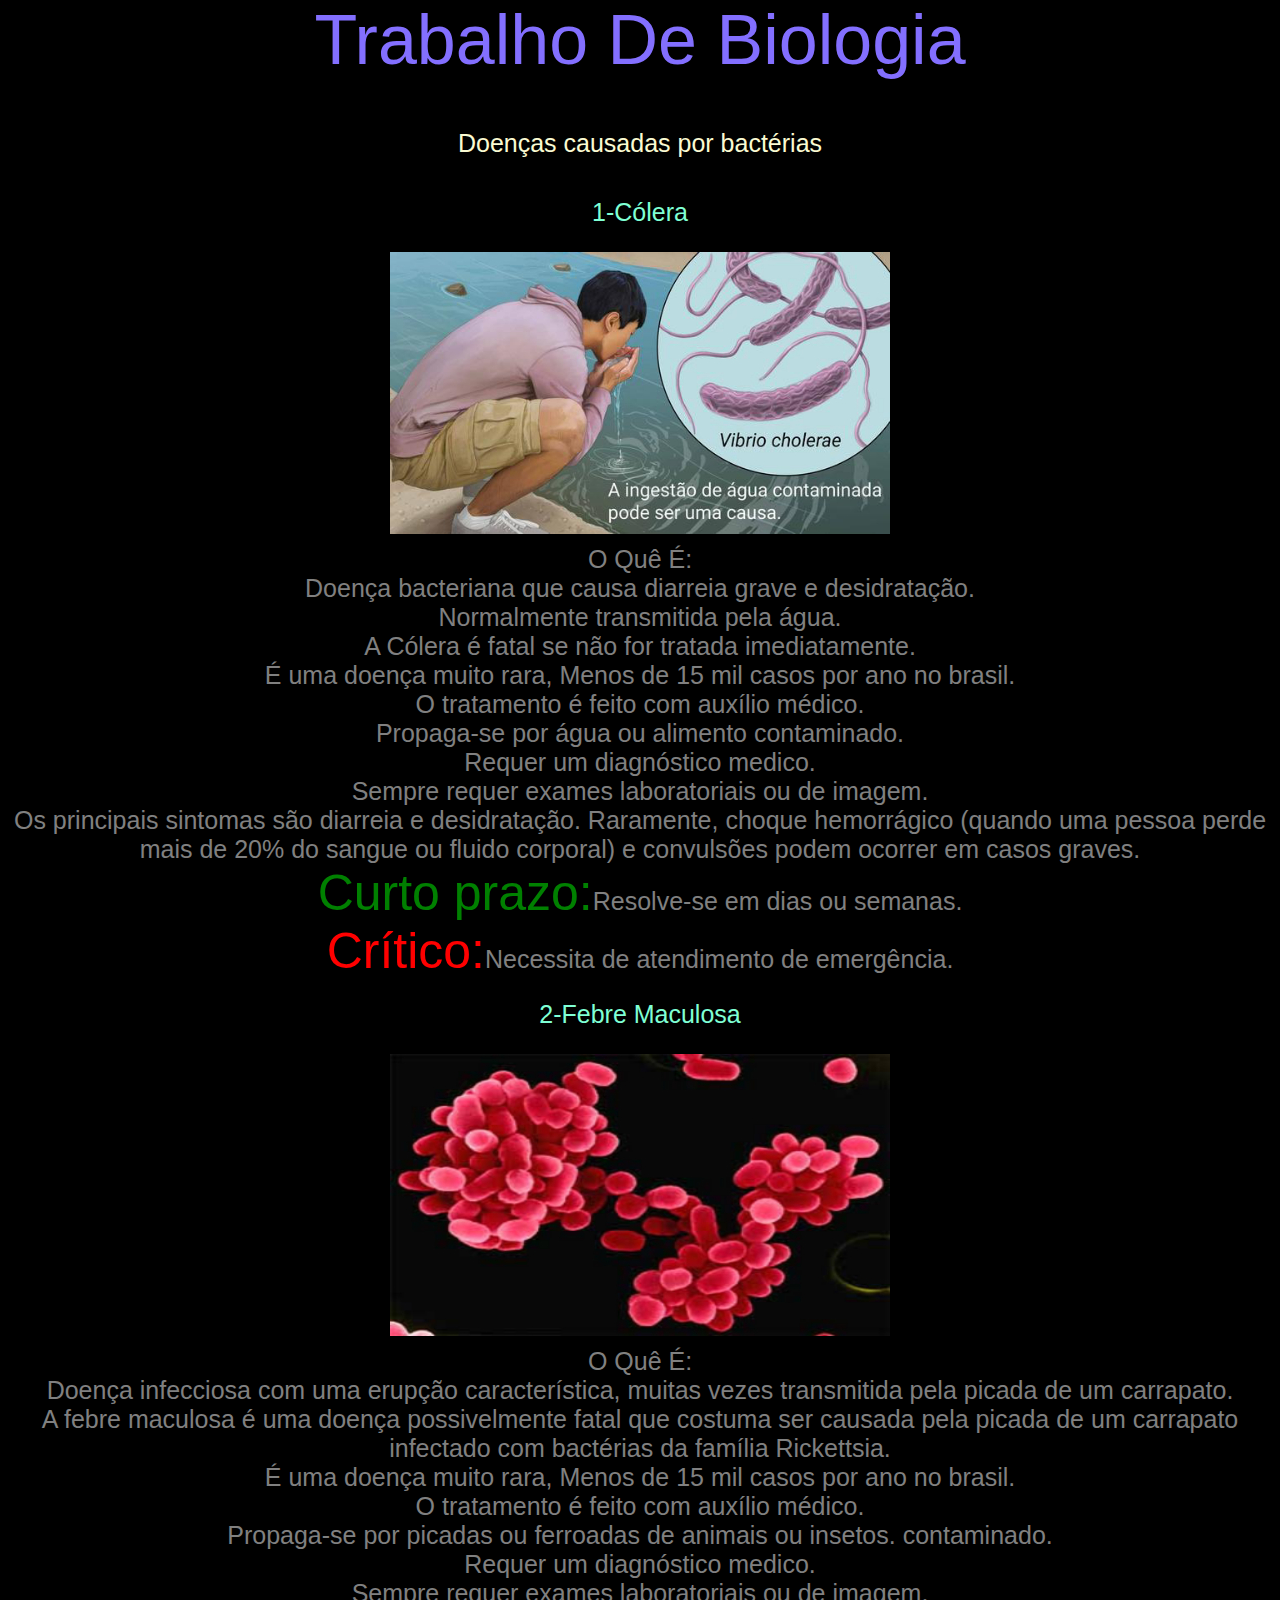
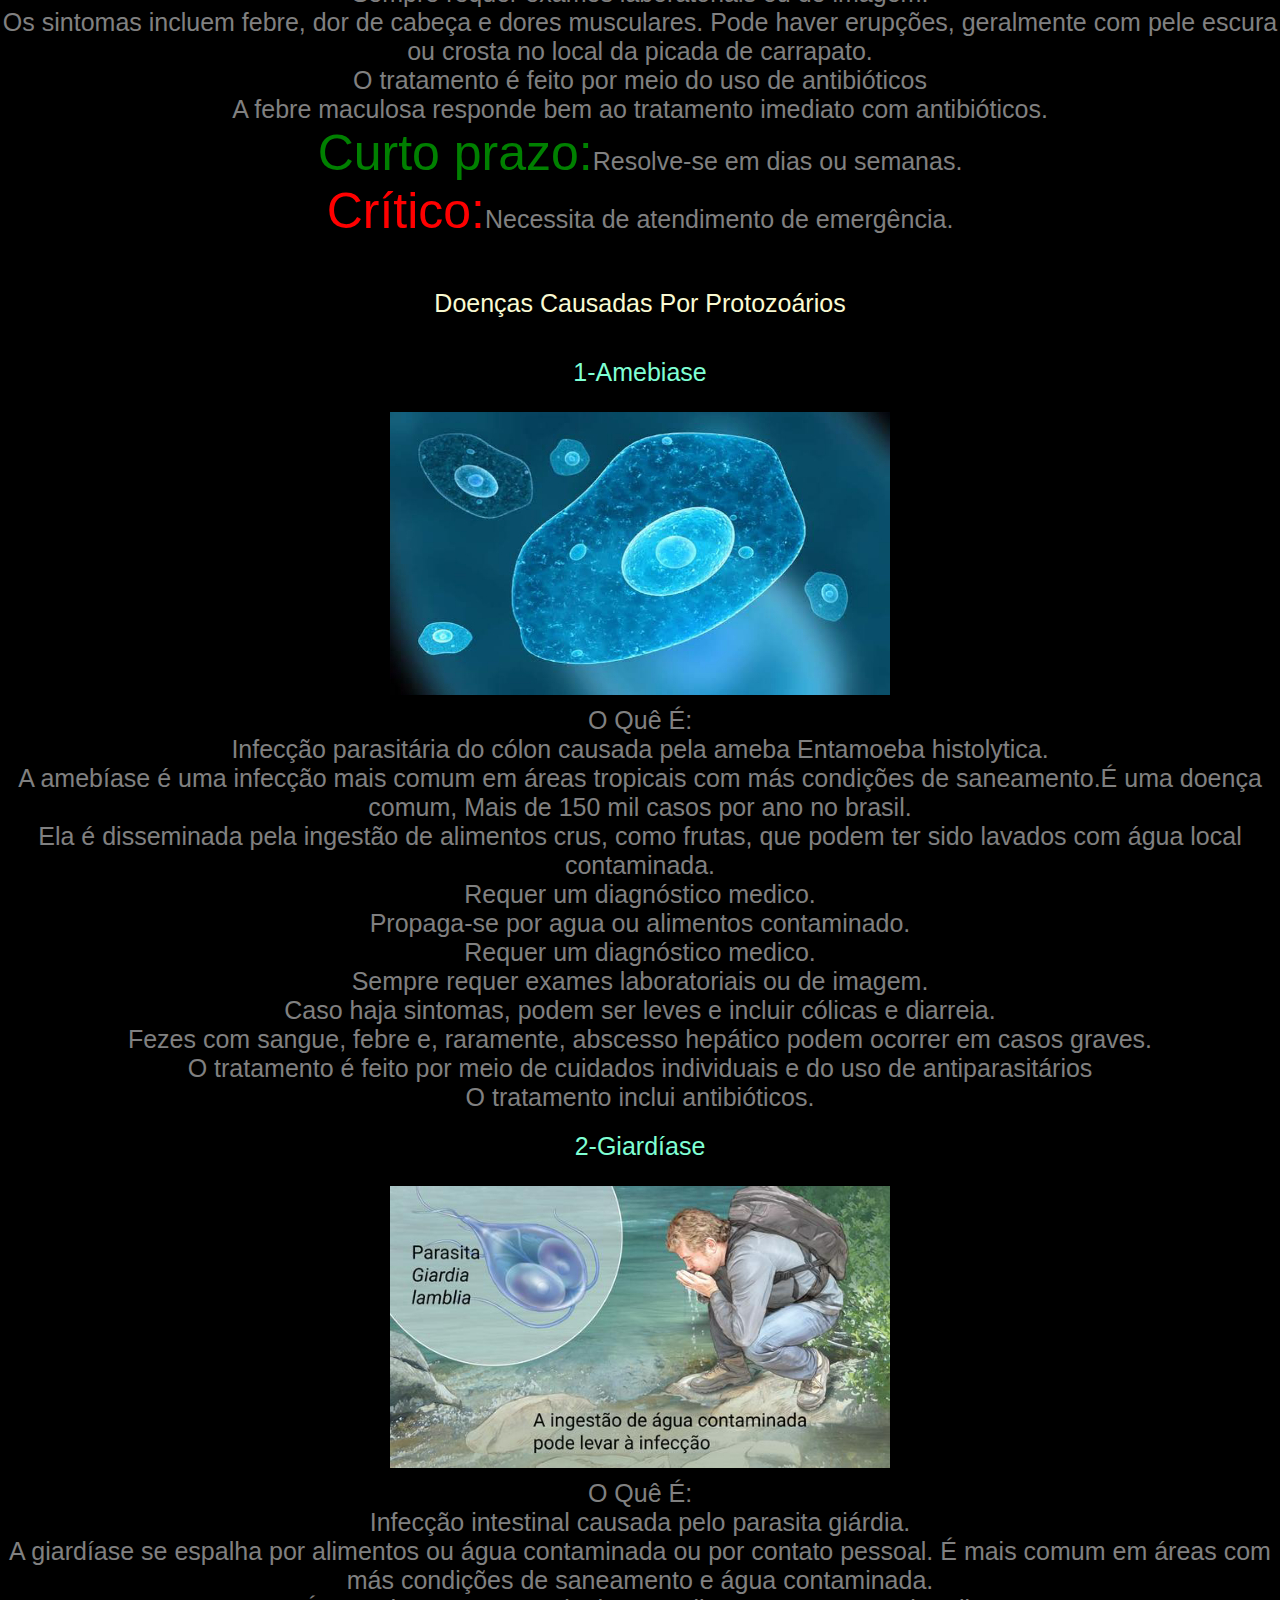
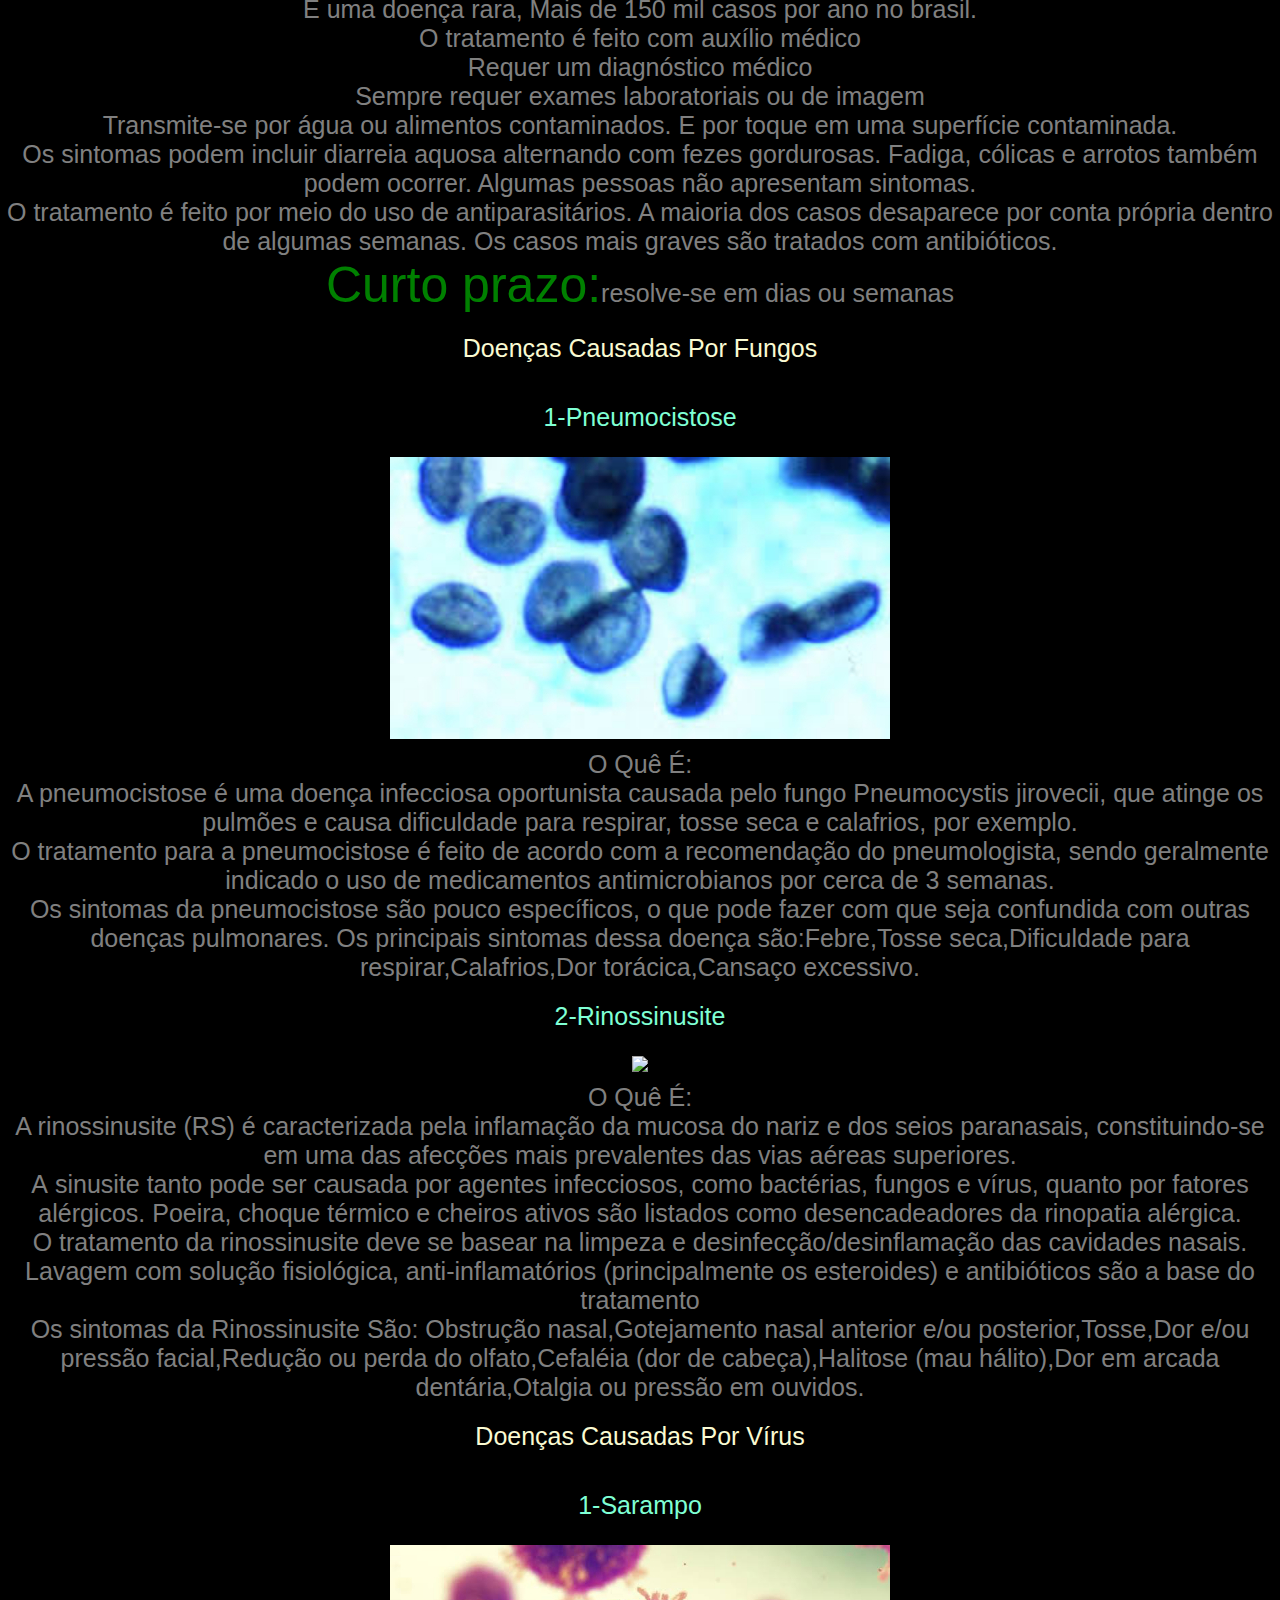
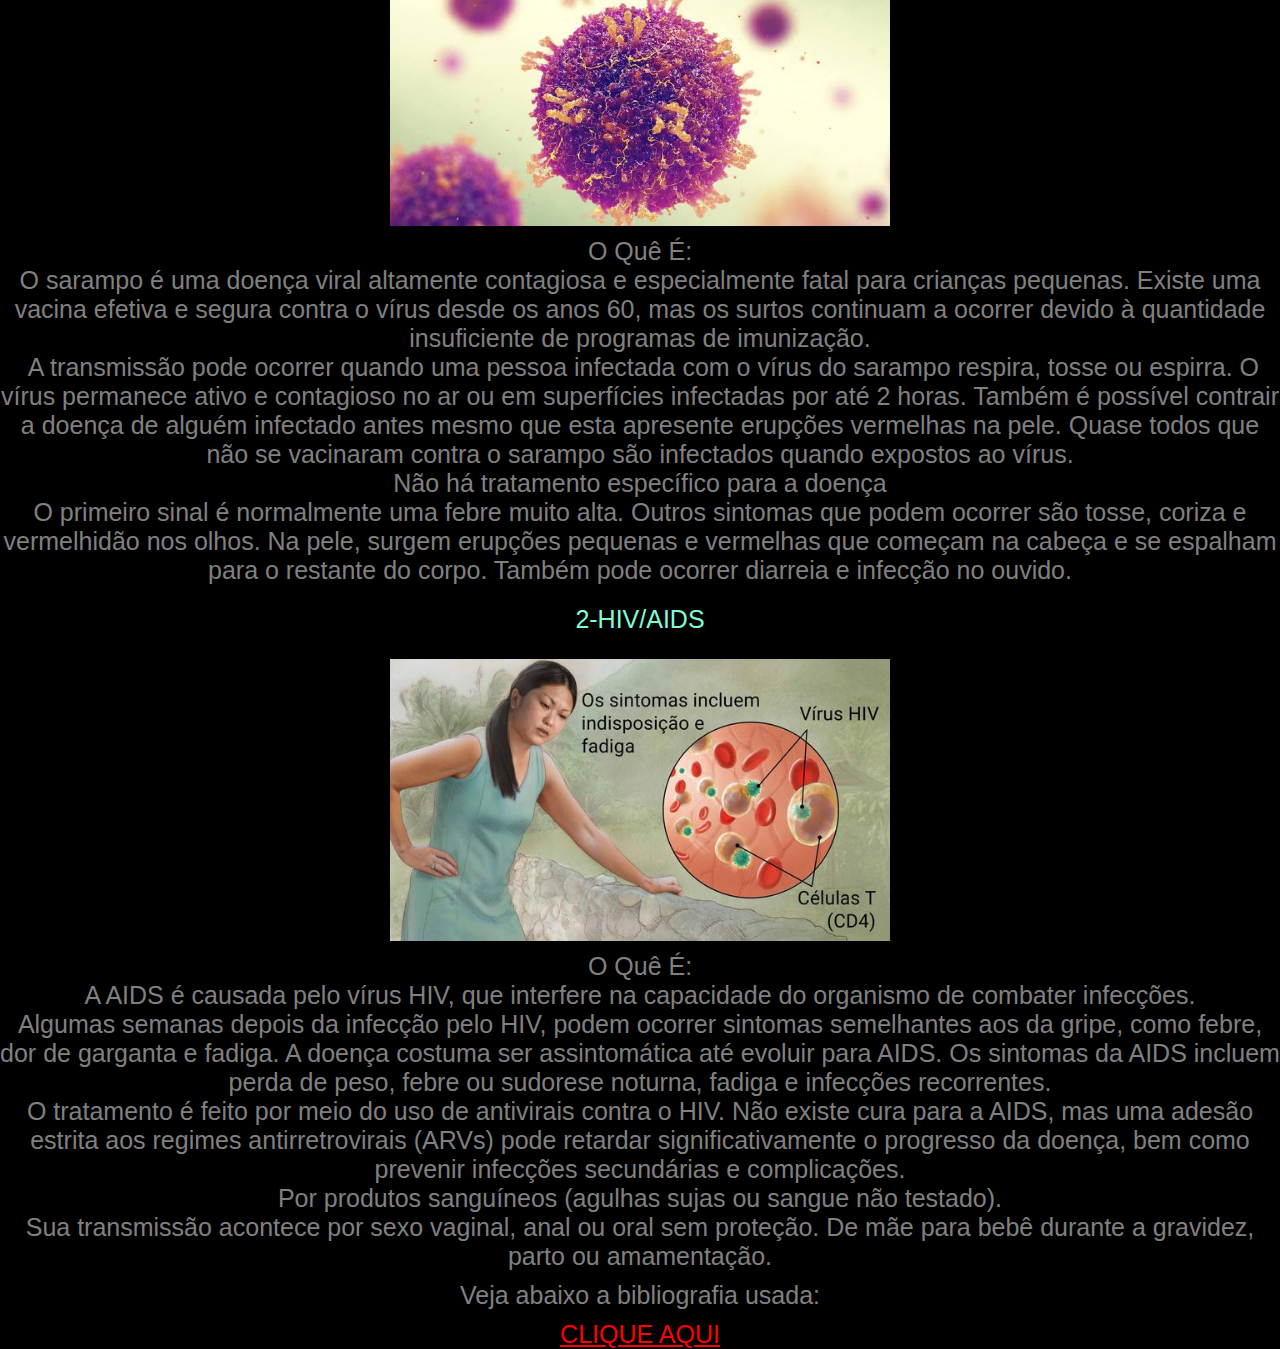
==== index.html @ e3fdf918 "Update index.html" ====
<!DOCTYPE html>
<html> 
  <head>
    <meta http-equiv="content-type" content="text/html; charset=utf-8" />
    <meta name="theme-color" content="#000000">
    <title>Trabalho De Biologia</title>
    <link rel="stylesheet" type="text/css" href="CSS/style.css">
  </head>
  <body>
    <div class="titulo">Trabalho De Biologia</div><br>
      <div class="titulo2">Doenças causadas por bactérias</div>
      <div class="doencas">1-Cólera</div>
      <img src="midia/colera.jpeg" class="img1">
      <div>O Quê É:</div>
    Doença bacteriana que causa diarreia grave e desidratação.<br>
    Normalmente transmitida pela água.</br>A Cólera é fatal se não for tratada imediatamente.<br>É uma doença muito rara, Menos de 15 mil casos por ano no brasil.<br>
    O tratamento é feito com auxílio médico.<br>Propaga-se por água ou alimento
    contaminado.<br>Requer um diagnóstico medico.<br>Sempre requer exames laboratoriais ou de imagem.<br>Os principais sintomas são diarreia e desidratação. Raramente, choque hemorrágico (quando uma pessoa perde mais de 20% do sangue ou fluido corporal) e convulsões podem ocorrer em casos graves.<br>
    <div class="curto">Curto prazo:</div>Resolve-se em dias ou semanas.
    <div><div class="critico">Crítico:</div>Necessita de atendimento de emergência.</div>
      <div class="doencas">2-Febre Maculosa</div><img src="midia/febre.jpeg" class="img1">
      <div>O Quê É:</div>
      Doença infecciosa com uma erupção característica, muitas vezes transmitida pela picada de um carrapato.<br>A febre maculosa é uma doença possivelmente fatal que costuma ser causada pela picada de um carrapato infectado com bactérias da família Rickettsia.<br>É uma doença muito rara, Menos de 15 mil casos por ano no brasil.<br>O tratamento é feito com auxílio médico.<br>Propaga-se por picadas ou ferroadas de animais ou insetos.
    contaminado.<br>Requer um diagnóstico medico.<br>Sempre requer exames laboratoriais ou de imagem.<br>Os sintomas incluem febre, dor de cabeça e dores musculares. Pode haver erupções, geralmente com pele escura ou crosta no local da picada de carrapato.<br>O tratamento é feito por meio do uso de antibióticos<br>A febre maculosa responde bem ao tratamento imediato com antibióticos.<br>
    <div class="curto">Curto prazo:</div>Resolve-se em dias ou semanas.
    <div><div class="critico">Crítico:</div>Necessita de atendimento de emergência.</div><br>
<div class="titulo2">Doenças Causadas Por Protozoários</div>
<div class="doencas">1-Amebiase</div><img src="midia/amebiase.jpeg" class="img1">
<div>O Quê É:</div>
Infecção parasitária do cólon causada pela ameba Entamoeba histolytica.<br>
A amebíase é uma infecção mais comum em áreas tropicais com más condições de saneamento.É uma doença comum, Mais de 150 mil casos por ano no brasil.<br> Ela é disseminada pela ingestão de alimentos crus, como frutas, que podem ter sido lavados com água local contaminada.<br>Requer um diagnóstico medico.<br>Propaga-se por agua ou alimentos contaminado.<br>Requer um diagnóstico medico.<br>Sempre requer exames laboratoriais ou de imagem.<br>Caso haja sintomas, podem ser leves e incluir cólicas e diarreia.<br>Fezes com sangue, febre e, raramente, abscesso hepático podem ocorrer em casos graves.<br>O tratamento é feito por meio de cuidados individuais e do uso de antiparasitários<br>O tratamento inclui antibióticos.
<div class="doencas">2-Giardíase</div><img src="midia/giardiase.jpeg" class="img1">
<div>O Quê É:</div>
Infecção intestinal causada pelo parasita giárdia.<br>A giardíase se espalha por alimentos ou água contaminada ou por contato pessoal. É mais comum em áreas com más condições de saneamento e água contaminada.<br>É uma doença rara, Mais de 150 mil casos por ano no brasil.<br>O tratamento é feito com auxílio médico<br>Requer um diagnóstico médico<br>Sempre requer exames laboratoriais ou de imagem<br>Transmite-se por água ou alimentos contaminados. E por toque em uma superfície contaminada.<br>Os sintomas podem incluir diarreia aquosa alternando com fezes gordurosas. Fadiga, cólicas e arrotos também podem ocorrer. Algumas pessoas não apresentam sintomas.<br>O tratamento é feito por meio do uso de antiparasitários. A maioria dos casos desaparece por conta própria dentro de algumas semanas. Os casos mais graves são tratados com antibióticos.<br><div class="curto">Curto prazo:</div>resolve-se em dias ou semanas<div class="titulo2">Doenças Causadas Por Fungos</div><div class="doencas">1-Pneumocistose</div><img src="midia/fungo1.jpeg" class="img1">
<div>O Quê É:</div>A pneumocistose é uma doença infecciosa oportunista causada pelo fungo Pneumocystis jirovecii, que atinge os pulmões e causa dificuldade para respirar, tosse seca e calafrios, por exemplo.<br>O tratamento para a pneumocistose é feito de acordo com a recomendação do pneumologista, sendo geralmente indicado o uso de medicamentos antimicrobianos por cerca de 3 semanas.<br>Os sintomas da pneumocistose são pouco específicos, o que pode fazer com que seja confundida com outras doenças pulmonares. Os principais sintomas dessa doença são:Febre,Tosse seca,Dificuldade para respirar,Calafrios,Dor torácica,Cansaço excessivo.<br><div class="doencas">2-Rinossinusite</div><img src="fungo2.jpg" class="img1" width="500" heigth="500">
<div>O Quê É:</div>
A rinossinusite (RS) é caracterizada pela inflamação da mucosa do nariz e dos seios paranasais, constituindo-se em uma das afecções mais prevalentes das vias aéreas superiores.<br>A sinusite tanto pode ser causada por agentes infecciosos, como bactérias, fungos e vírus, quanto por fatores alérgicos. Poeira, choque térmico e cheiros ativos são listados como desencadeadores da rinopatia alérgica.<br>O tratamento da rinossinusite deve se basear na limpeza e desinfecção/desinflamação das cavidades nasais. Lavagem com solução fisiológica, anti-inflamatórios (principalmente os esteroides) e antibióticos são a base do tratamento<br>Os sintomas da Rinossinusite São: Obstrução nasal,Gotejamento nasal anterior e/ou posterior,Tosse,Dor e/ou pressão facial,Redução ou perda do olfato,Cefaléia (dor de cabeça),Halitose (mau hálito),Dor em arcada dentária,Otalgia ou pressão em ouvidos.<br>
<div class="titulo2">Doenças Causadas Por Vírus</div>
<div class="doencas">1-Sarampo</div><img src="midia/virus1.jpeg" class="img1">
<div>O Quê É:</div>O sarampo é uma doença viral altamente contagiosa e especialmente fatal para crianças pequenas. Existe uma vacina efetiva e segura contra o vírus desde os anos 60, mas os surtos continuam a ocorrer devido à quantidade insuficiente de programas de imunização.<br> A transmissão pode ocorrer quando uma pessoa infectada com o vírus do sarampo respira, tosse ou espirra. O vírus permanece ativo e contagioso no ar ou em superfícies infectadas por até 2 horas. Também é possível contrair a doença de alguém infectado antes mesmo que esta apresente erupções vermelhas na pele. Quase todos que não se vacinaram contra o sarampo são infectados quando expostos ao vírus.<br>Não há tratamento específico para a doença<br>O primeiro sinal é normalmente uma febre muito alta. Outros sintomas que podem ocorrer são tosse, coriza e vermelhidão nos olhos. Na pele, surgem erupções pequenas e vermelhas que começam na cabeça e se espalham para o restante do corpo. Também pode ocorrer diarreia e infecção no ouvido.<br>
<div class="doencas">2-HIV/AIDS</div><img src="midia/virus2.jpeg" class="img1">
<div>O Quê É:</div>A AIDS é causada pelo vírus HIV, que interfere na capacidade do organismo de combater infecções.<br>Algumas semanas depois da infecção pelo HIV, podem ocorrer sintomas semelhantes aos da gripe, como febre, dor de garganta e fadiga. A doença costuma ser assintomática até evoluir para AIDS. Os sintomas da AIDS incluem perda de peso, febre ou sudorese noturna, fadiga e infecções recorrentes.<br>O tratamento é feito por meio do uso de antivirais contra o HIV. Não existe cura para a AIDS, mas uma adesão estrita aos regimes antirretrovirais (ARVs) pode retardar significativamente o progresso da doença, bem como prevenir infecções secundárias e complicações.<br>Por produtos sanguíneos (agulhas sujas ou sangue não testado).<br>Sua transmissão acontece por sexo vaginal, anal ou oral sem proteção. De mãe para bebê durante a gravidez, parto ou amamentação.





<div class="b">Veja abaixo a bibliografia usada:</div>
<a href="páginas/bibliografia.html">CLIQUE AQUI</a>
        <script>
        https://www.hospitalinfantilsabara.org.br/sintomas-doencas-tratamentos/rinossinusites/#:~:text=A%20rinossinusite%20(RS)%20%C3%A9%20caracterizada,prevalentes%20das%20vias%20a%C3%A9reas%20superiores.
        console.log ('Código Feito Por AntoninMaker')
    //window.alert('Olá, Seja bem vindo(a)')
        </script>
---- CSS/style.css ----
body{
    color: grey;
    font-size: 25px;
  }
  .titulo{
    color: #836FFF;
    font-size: 70px;
  }
  .titulo2{
    color: #FAFAD2;
    font-size: 25px;
    padding: 20px;
  }
    *{
  padding: 0;
  margin: 0;
  text-align: center;
  background-color: black;
    font-family: Arial;
}
a{
  color: red;
}
.critico{
    color: red;
    font-size: 50px;
    display: inline-block;
}
.curto{
    font-size: 50px;
    color: green;
    display: inline-block;
}
.doencas{
    color: #7FFFD4;
    font-size: 25px;
    padding: 20px;
}
.img1{
  padding: 5px;
}
.site{
  font-size: 50px;
  color: red;
  margin: 30px;
}
.b{
  margin: 10px;
}
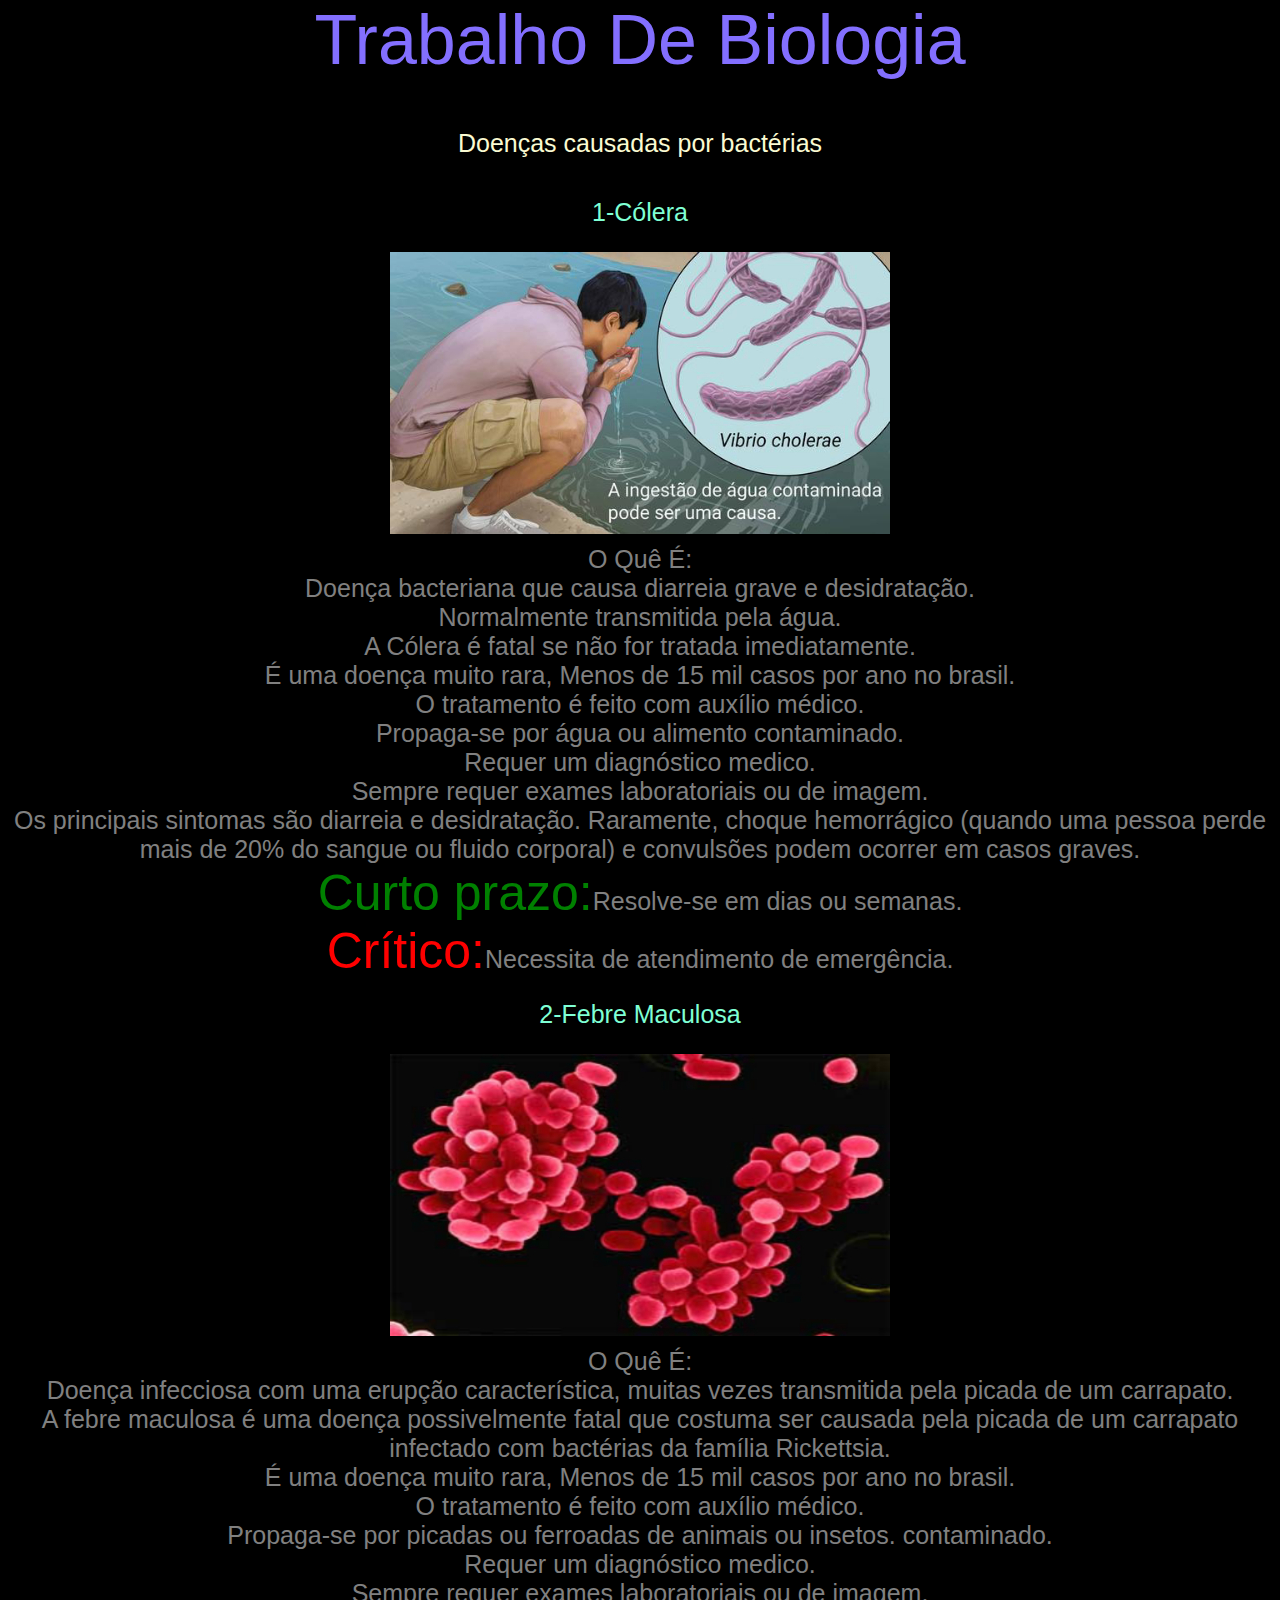
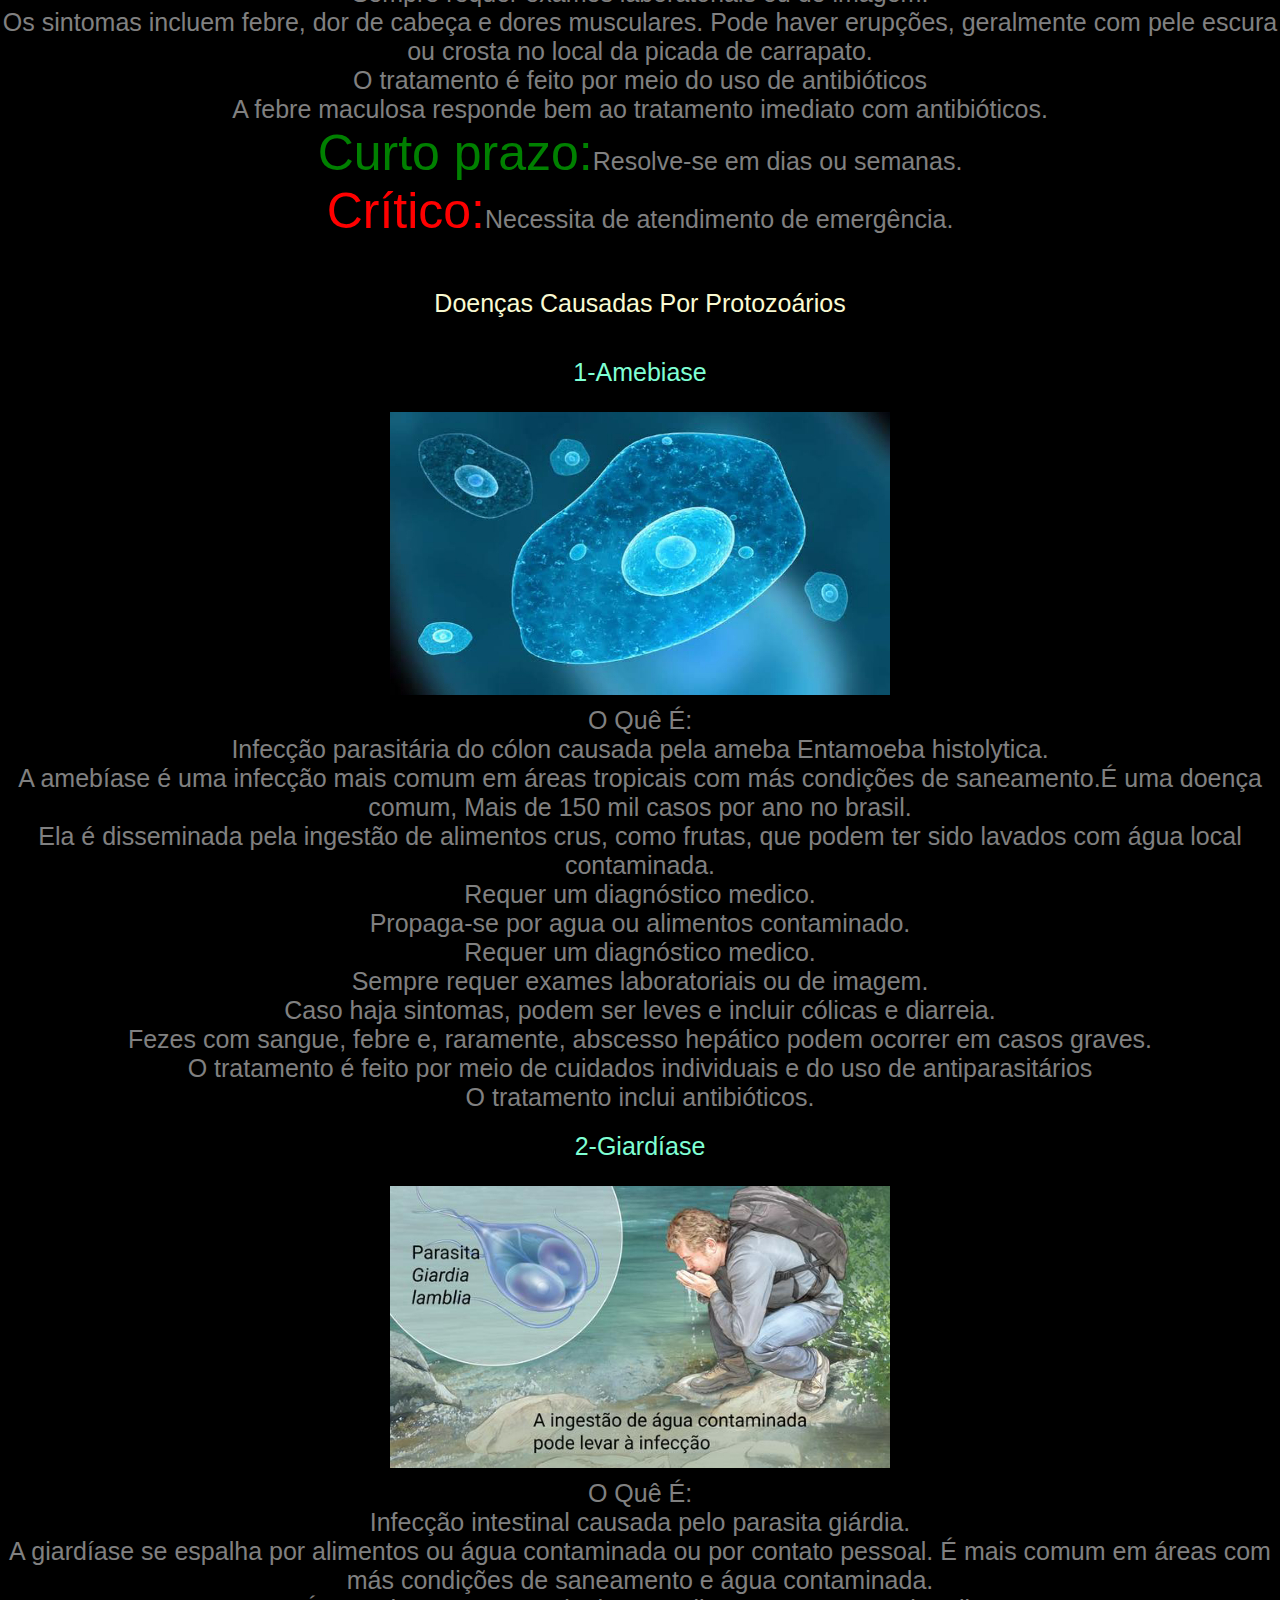
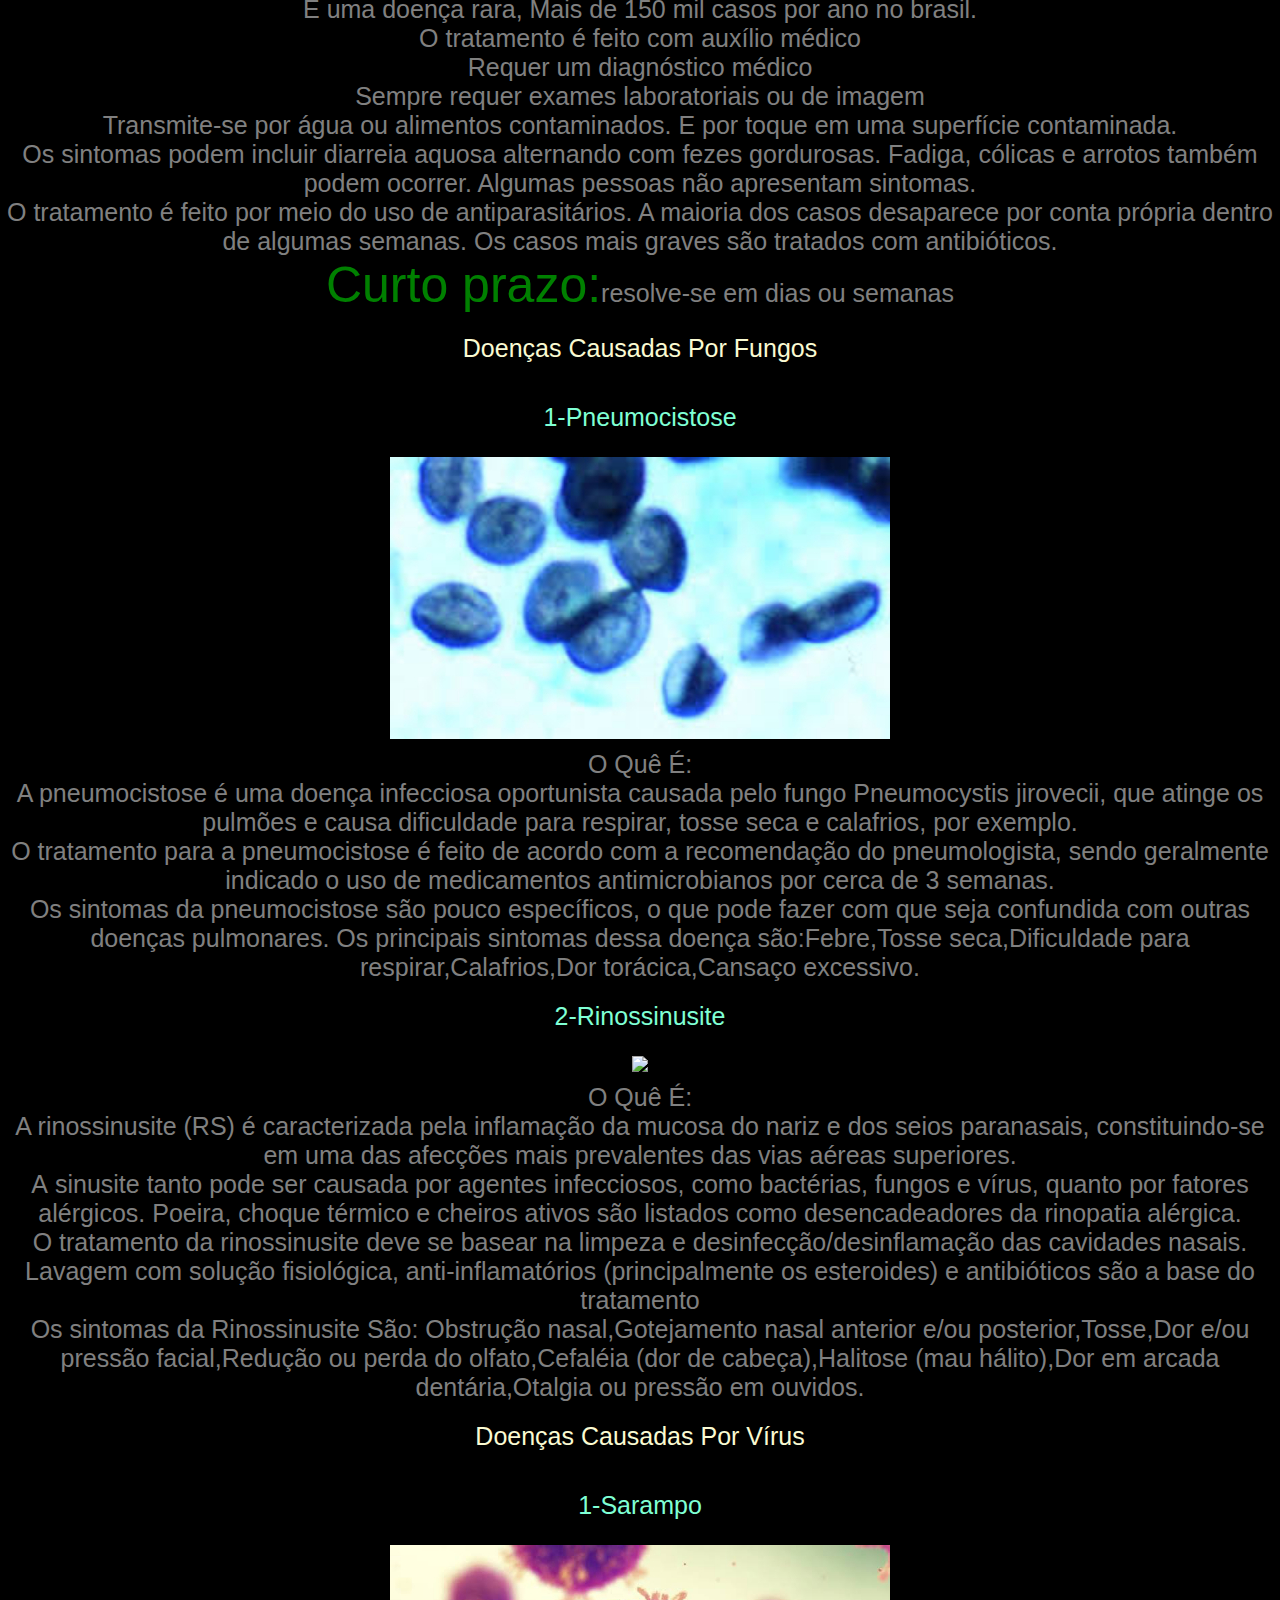
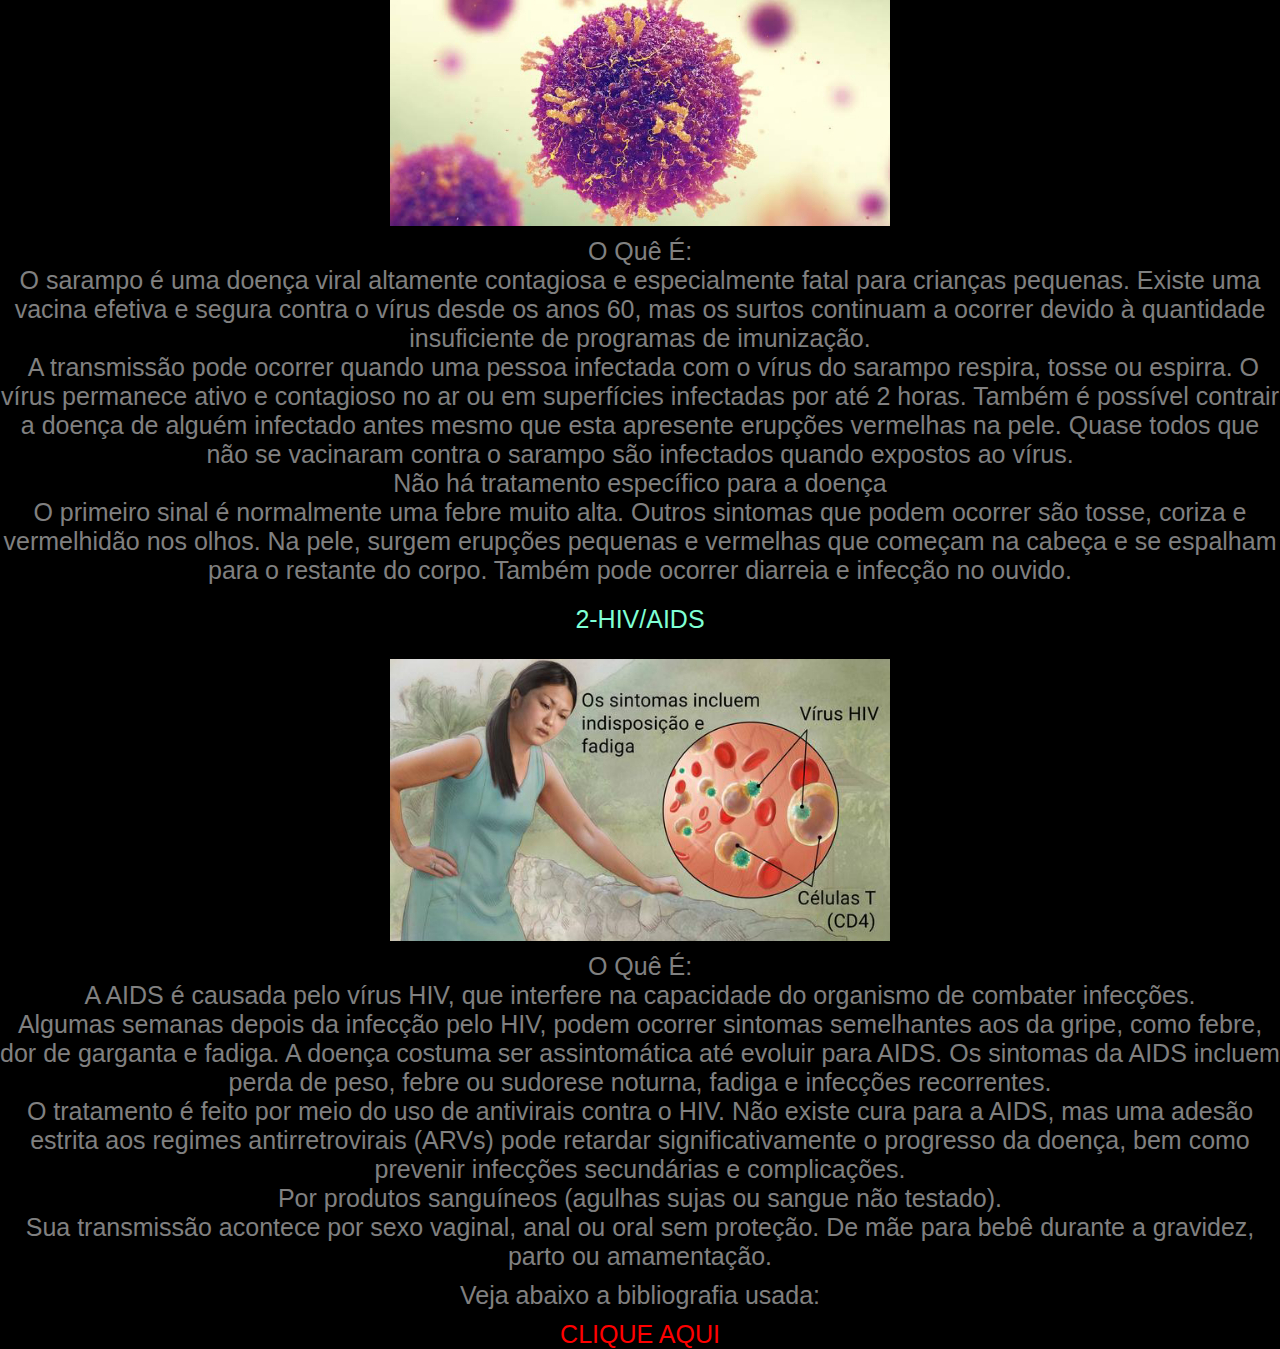
==== commit e58cb5d6: "." ====
--- a/index.html
+++ b/index.html
@@ -46,7 +46,7 @@
 
 
 <div class="b">Veja abaixo a bibliografia usada:</div>
-<a href="páginas/bibliografia.html">CLIQUE AQUI</a>
+<a src="paginas/bibliografia.html">CLIQUE AQUI</a>
         <script>
         https://www.hospitalinfantilsabara.org.br/sintomas-doencas-tratamentos/rinossinusites/#:~:text=A%20rinossinusite%20(RS)%20%C3%A9%20caracterizada,prevalentes%20das%20vias%20a%C3%A9reas%20superiores.
         console.log ('Código Feito Por AntoninMaker')
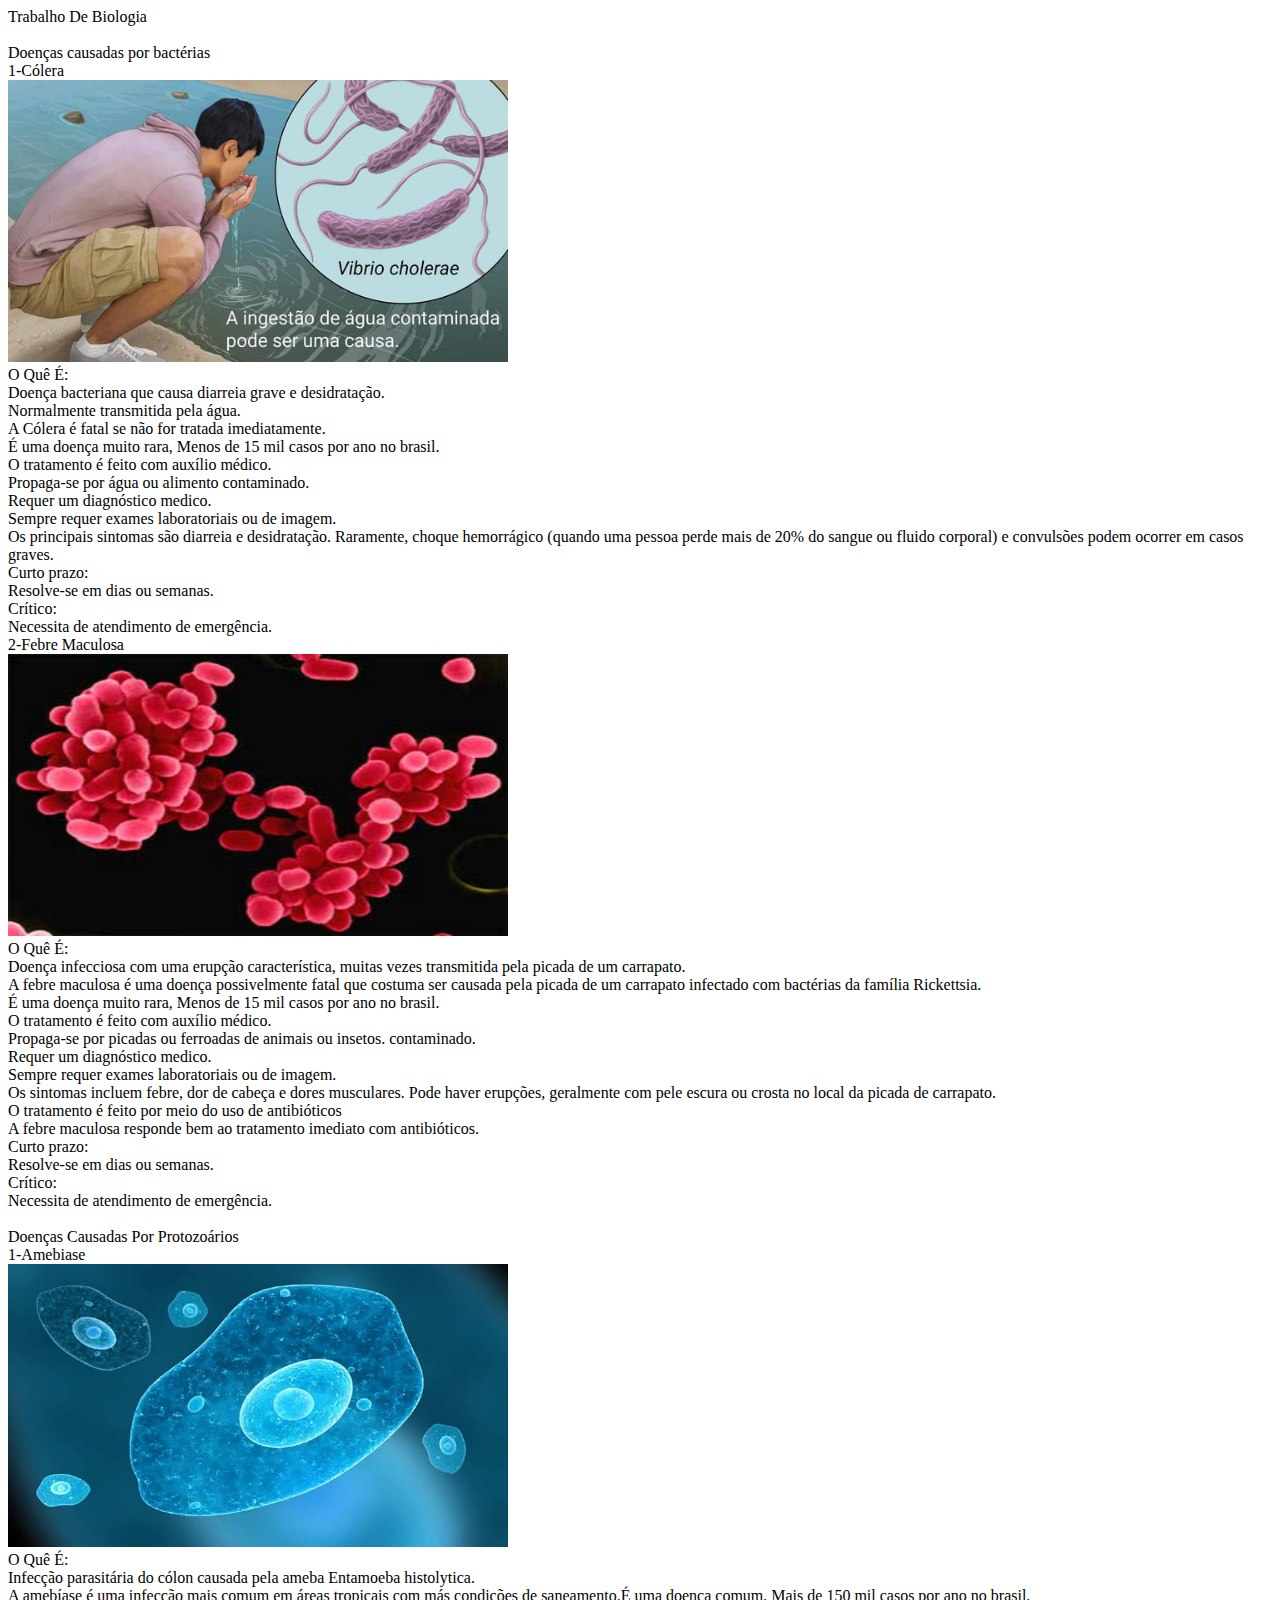
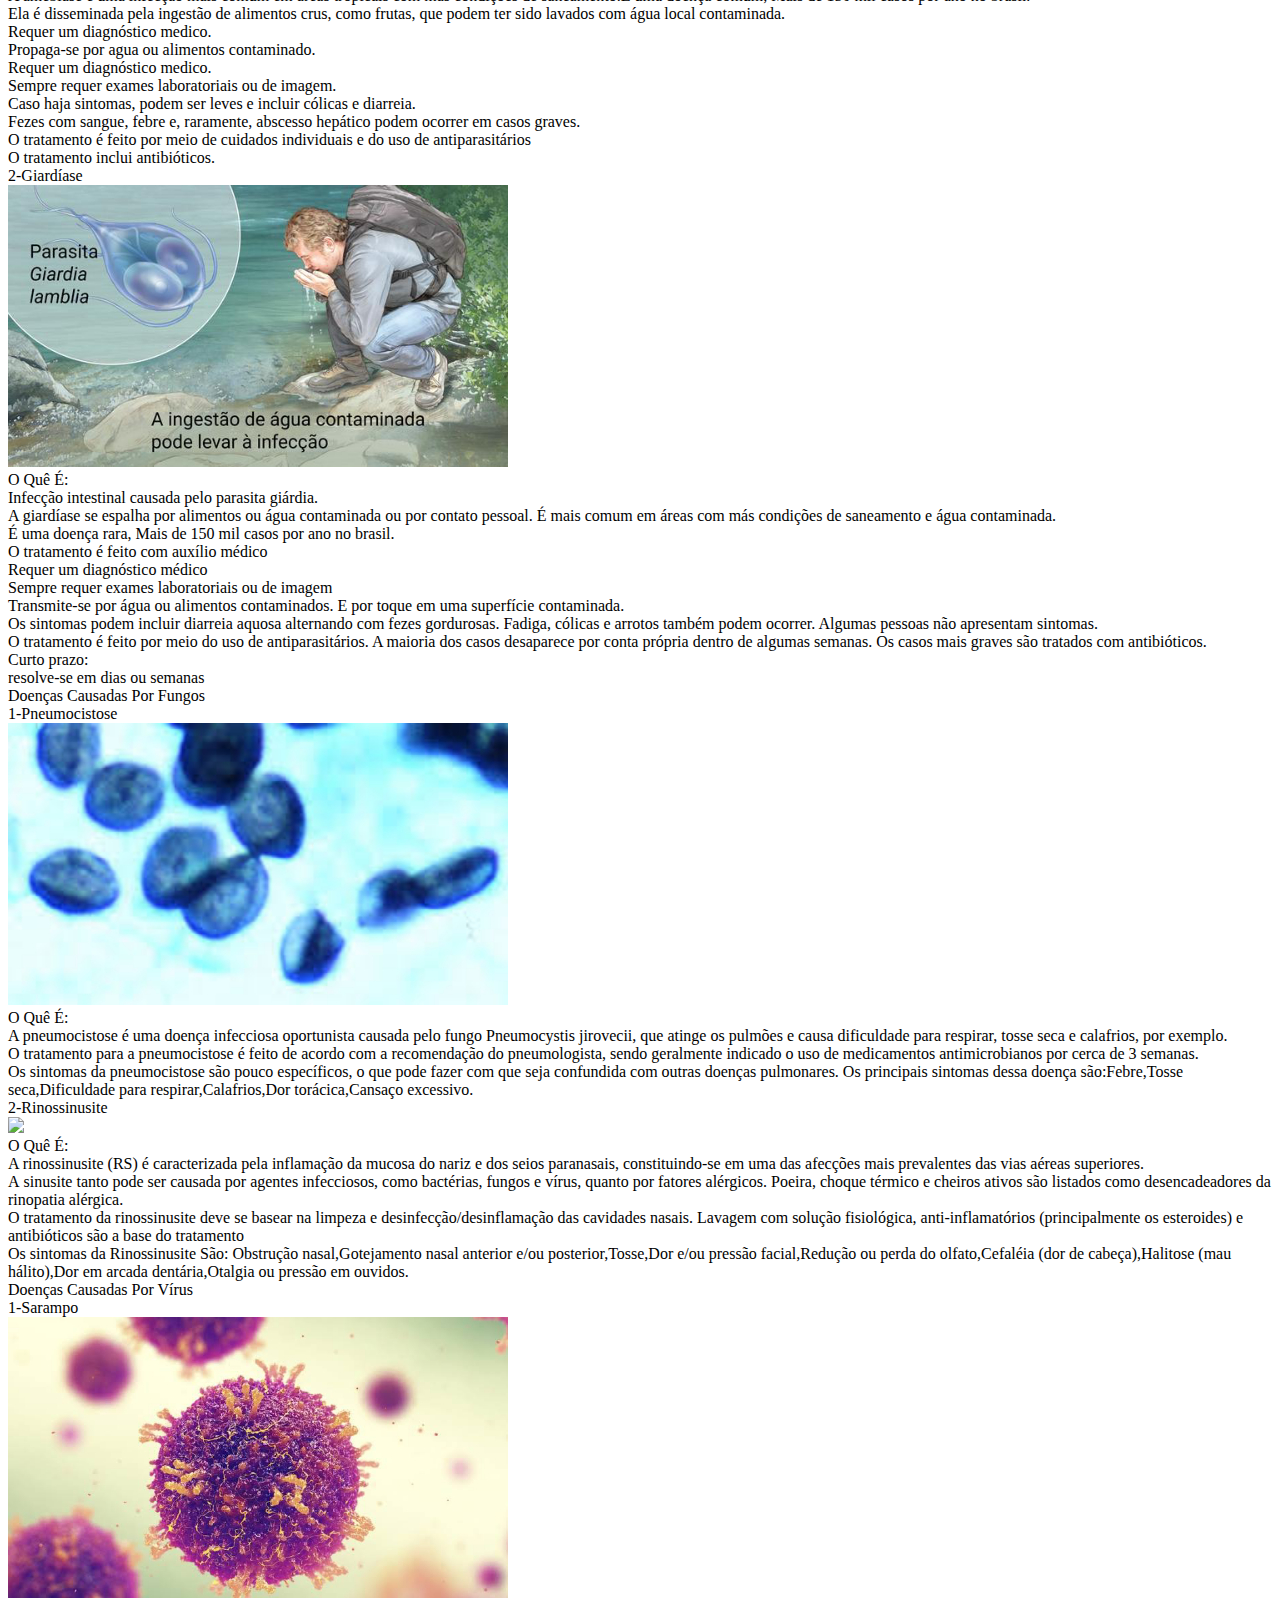
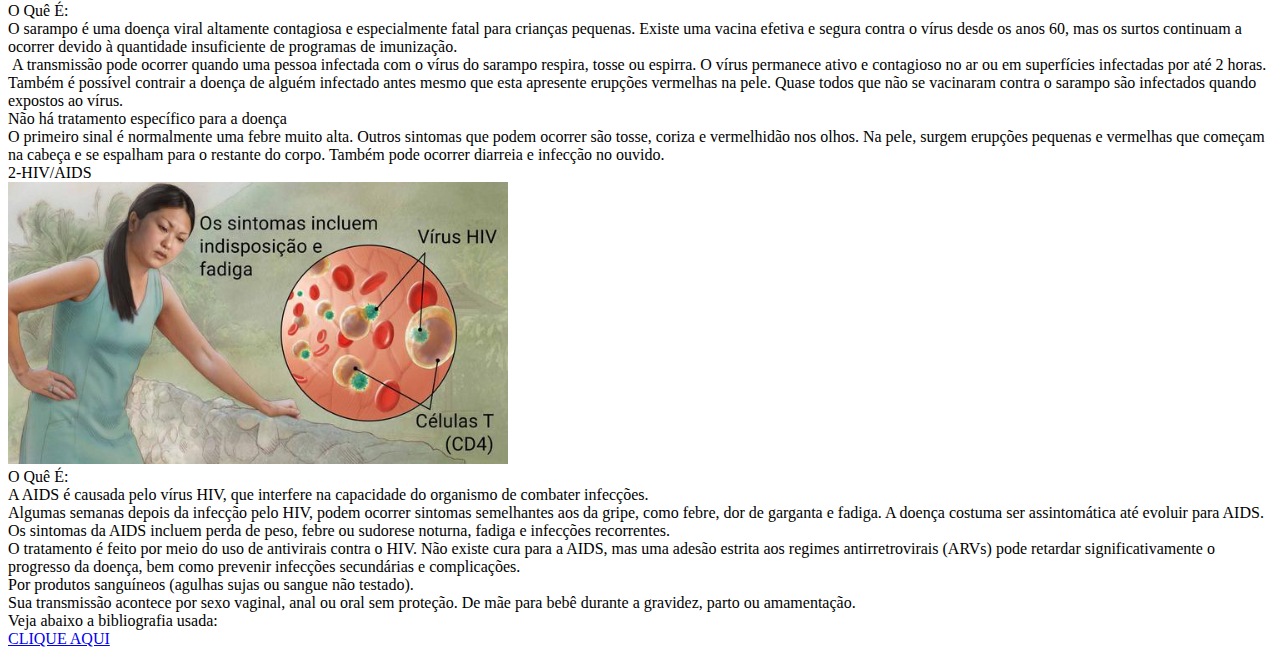
==== commit 2826ecde: "Update index.html" ====
--- a/index.html
+++ b/index.html
@@ -3,9 +3,9 @@
   <head>
     <meta http-equiv="content-type" content="text/html; charset=utf-8" />
     <meta name="theme-color" content="#000000">
+    <link rel="stylesheet" type="text/css" href="css/style.css">
     <title>Trabalho De Biologia</title>
-    <link rel="stylesheet" type="text/css" href="CSS/style.css">
-  </head>
+    </head>
   <body>
     <div class="titulo">Trabalho De Biologia</div><br>
       <div class="titulo2">Doenças causadas por bactérias</div>
@@ -39,16 +39,8 @@
 <div class="doencas">1-Sarampo</div><img src="midia/virus1.jpeg" class="img1">
 <div>O Quê É:</div>O sarampo é uma doença viral altamente contagiosa e especialmente fatal para crianças pequenas. Existe uma vacina efetiva e segura contra o vírus desde os anos 60, mas os surtos continuam a ocorrer devido à quantidade insuficiente de programas de imunização.<br> A transmissão pode ocorrer quando uma pessoa infectada com o vírus do sarampo respira, tosse ou espirra. O vírus permanece ativo e contagioso no ar ou em superfícies infectadas por até 2 horas. Também é possível contrair a doença de alguém infectado antes mesmo que esta apresente erupções vermelhas na pele. Quase todos que não se vacinaram contra o sarampo são infectados quando expostos ao vírus.<br>Não há tratamento específico para a doença<br>O primeiro sinal é normalmente uma febre muito alta. Outros sintomas que podem ocorrer são tosse, coriza e vermelhidão nos olhos. Na pele, surgem erupções pequenas e vermelhas que começam na cabeça e se espalham para o restante do corpo. Também pode ocorrer diarreia e infecção no ouvido.<br>
 <div class="doencas">2-HIV/AIDS</div><img src="midia/virus2.jpeg" class="img1">
-<div>O Quê É:</div>A AIDS é causada pelo vírus HIV, que interfere na capacidade do organismo de combater infecções.<br>Algumas semanas depois da infecção pelo HIV, podem ocorrer sintomas semelhantes aos da gripe, como febre, dor de garganta e fadiga. A doença costuma ser assintomática até evoluir para AIDS. Os sintomas da AIDS incluem perda de peso, febre ou sudorese noturna, fadiga e infecções recorrentes.<br>O tratamento é feito por meio do uso de antivirais contra o HIV. Não existe cura para a AIDS, mas uma adesão estrita aos regimes antirretrovirais (ARVs) pode retardar significativamente o progresso da doença, bem como prevenir infecções secundárias e complicações.<br>Por produtos sanguíneos (agulhas sujas ou sangue não testado).<br>Sua transmissão acontece por sexo vaginal, anal ou oral sem proteção. De mãe para bebê durante a gravidez, parto ou amamentação.
-
-
-
-
-
-<div class="b">Veja abaixo a bibliografia usada:</div>
-<a src="paginas/bibliografia.html">CLIQUE AQUI</a>
+<div>O Quê É:</div>A AIDS é causada pelo vírus HIV, que interfere na capacidade do organismo de combater infecções.<br>Algumas semanas depois da infecção pelo HIV, podem ocorrer sintomas semelhantes aos da gripe, como febre, dor de garganta e fadiga. A doença costuma ser assintomática até evoluir para AIDS. Os sintomas da AIDS incluem perda de peso, febre ou sudorese noturna, fadiga e infecções recorrentes.<br>O tratamento é feito por meio do uso de antivirais contra o HIV. Não existe cura para a AIDS, mas uma adesão estrita aos regimes antirretrovirais (ARVs) pode retardar significativamente o progresso da doença, bem como prevenir infecções secundárias e complicações.<br>Por produtos sanguíneos (agulhas sujas ou sangue não testado).<br>Sua transmissão acontece por sexo vaginal, anal ou oral sem proteção. De mãe para bebê durante a gravidez, parto ou amamentação.<div class="b">Veja abaixo a bibliografia usada:</div>
+<a href="paginas/bibliografia.html">CLIQUE AQUI</a>
         <script>
-        https://www.hospitalinfantilsabara.org.br/sintomas-doencas-tratamentos/rinossinusites/#:~:text=A%20rinossinusite%20(RS)%20%C3%A9%20caracterizada,prevalentes%20das%20vias%20a%C3%A9reas%20superiores.
-        console.log ('Código Feito Por AntoninMaker')
-    //window.alert('Olá, Seja bem vindo(a)')
+        console.log('Código Feito Por AntoninMaker')
         </script>
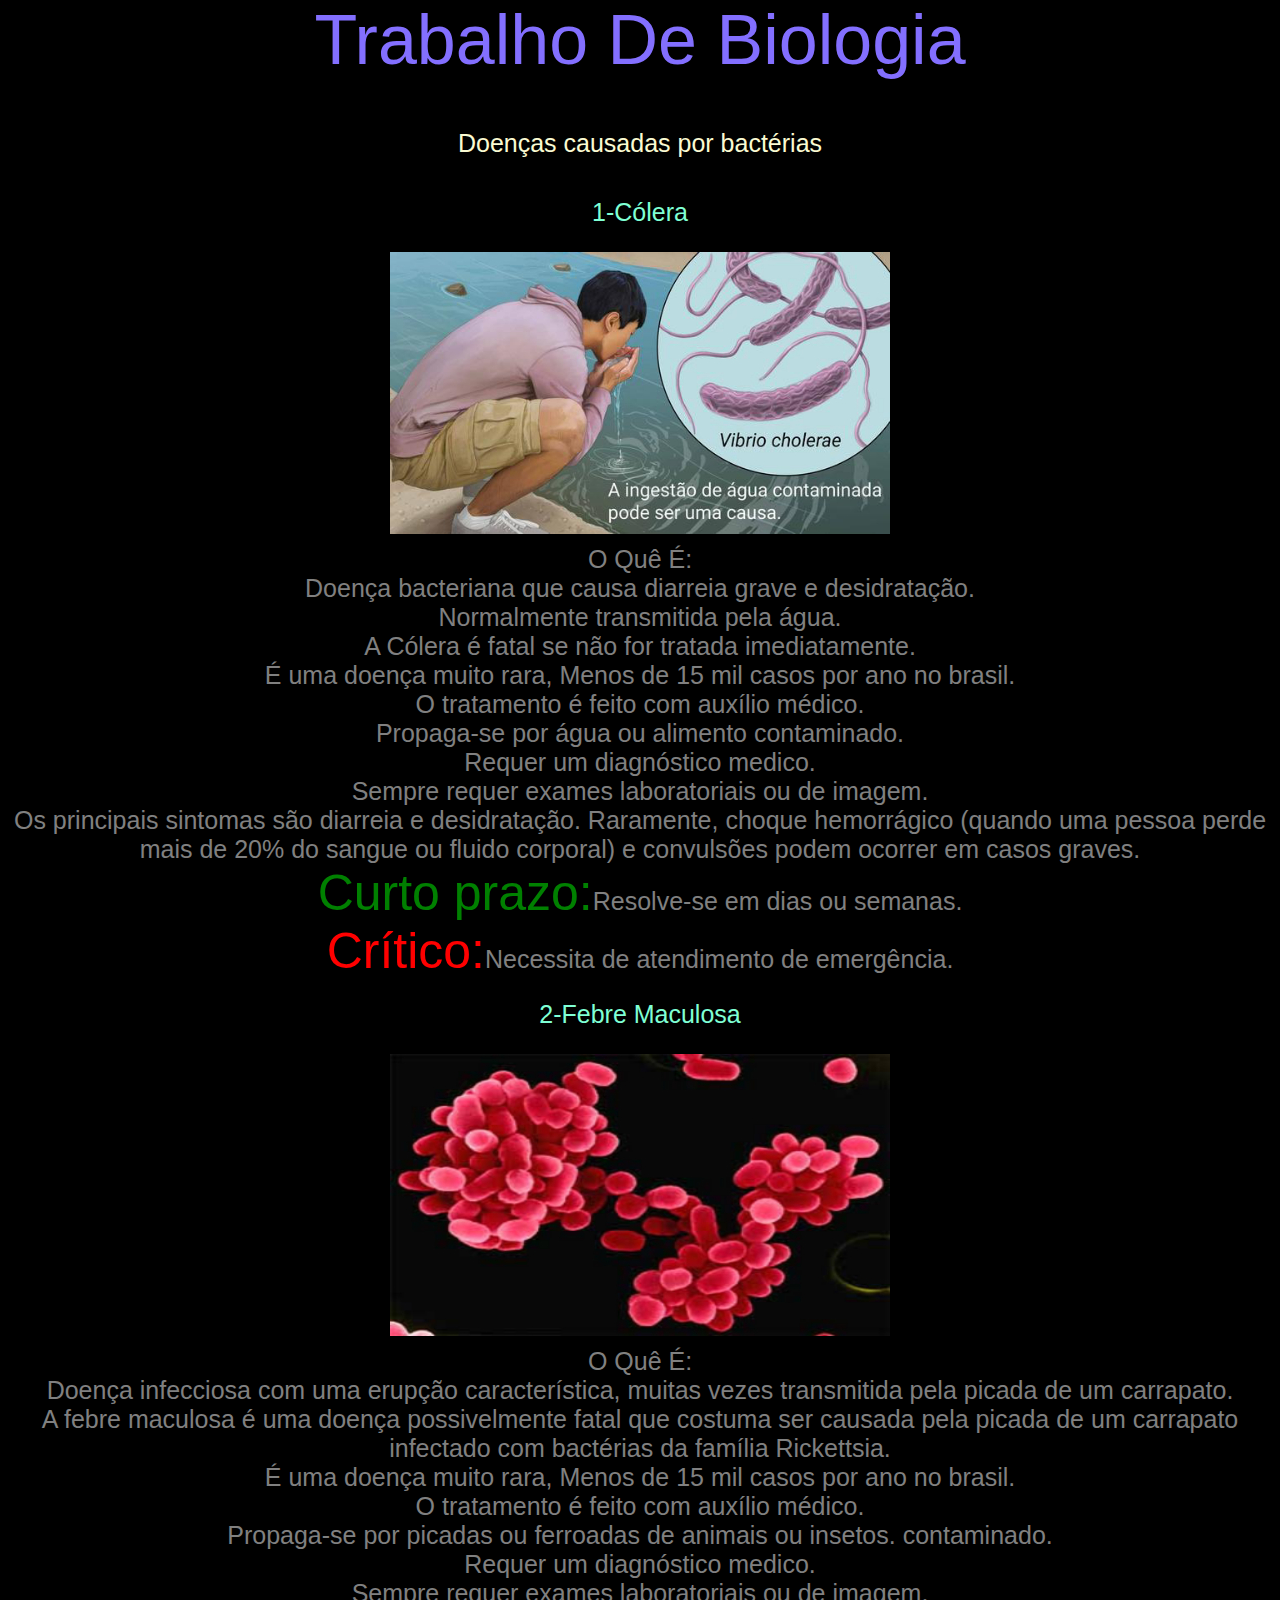
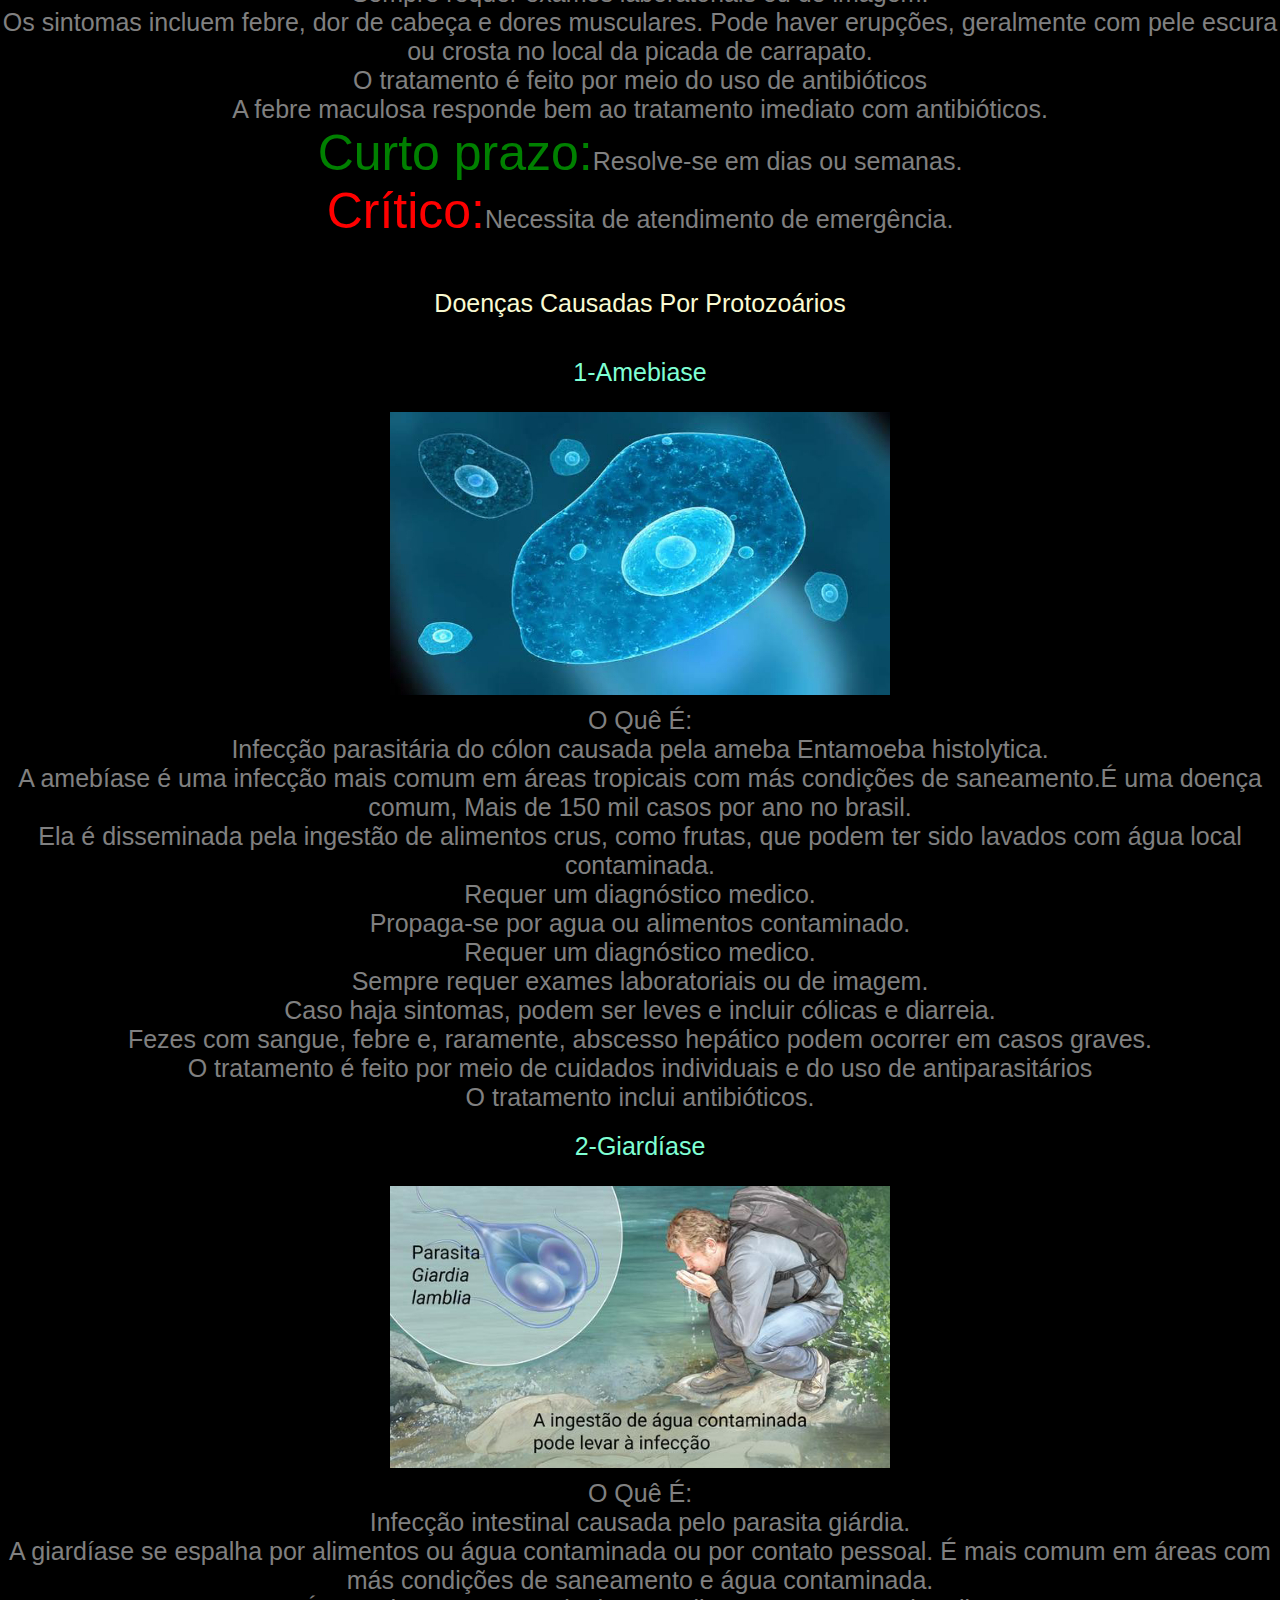
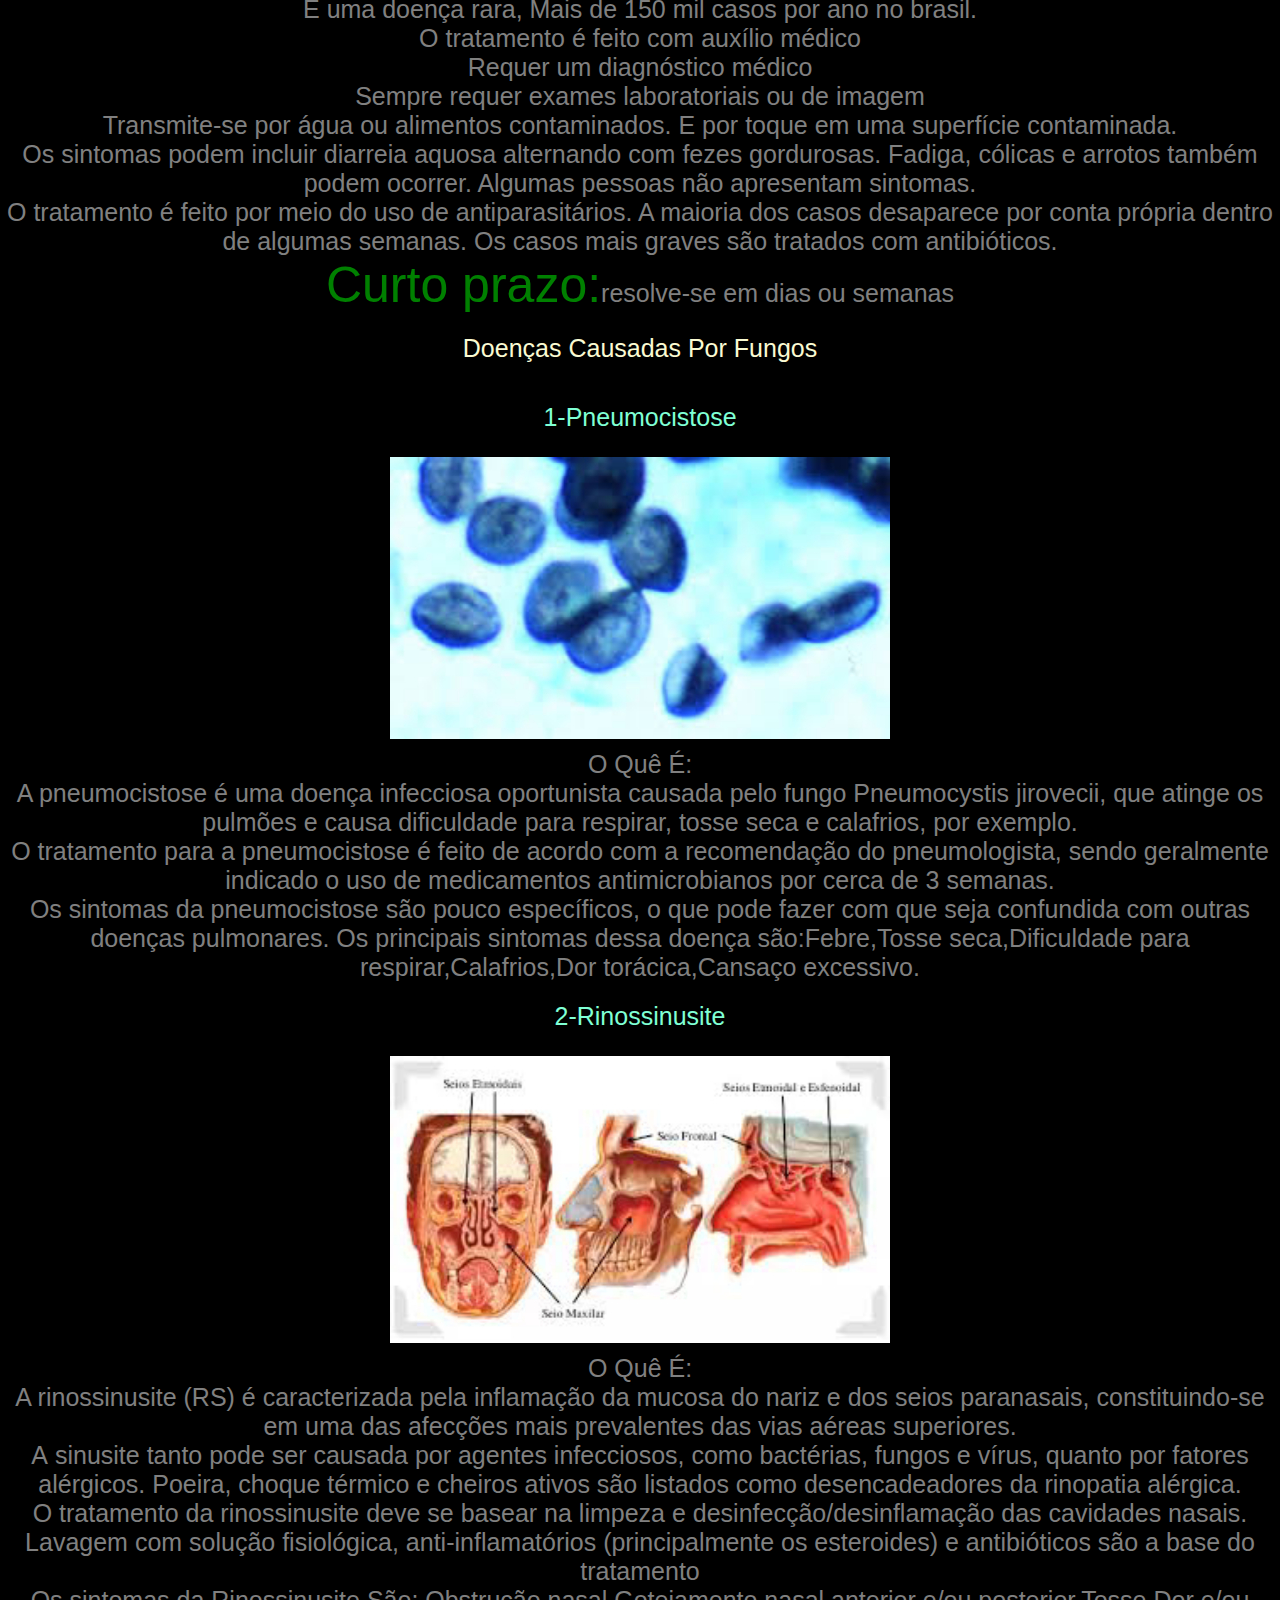
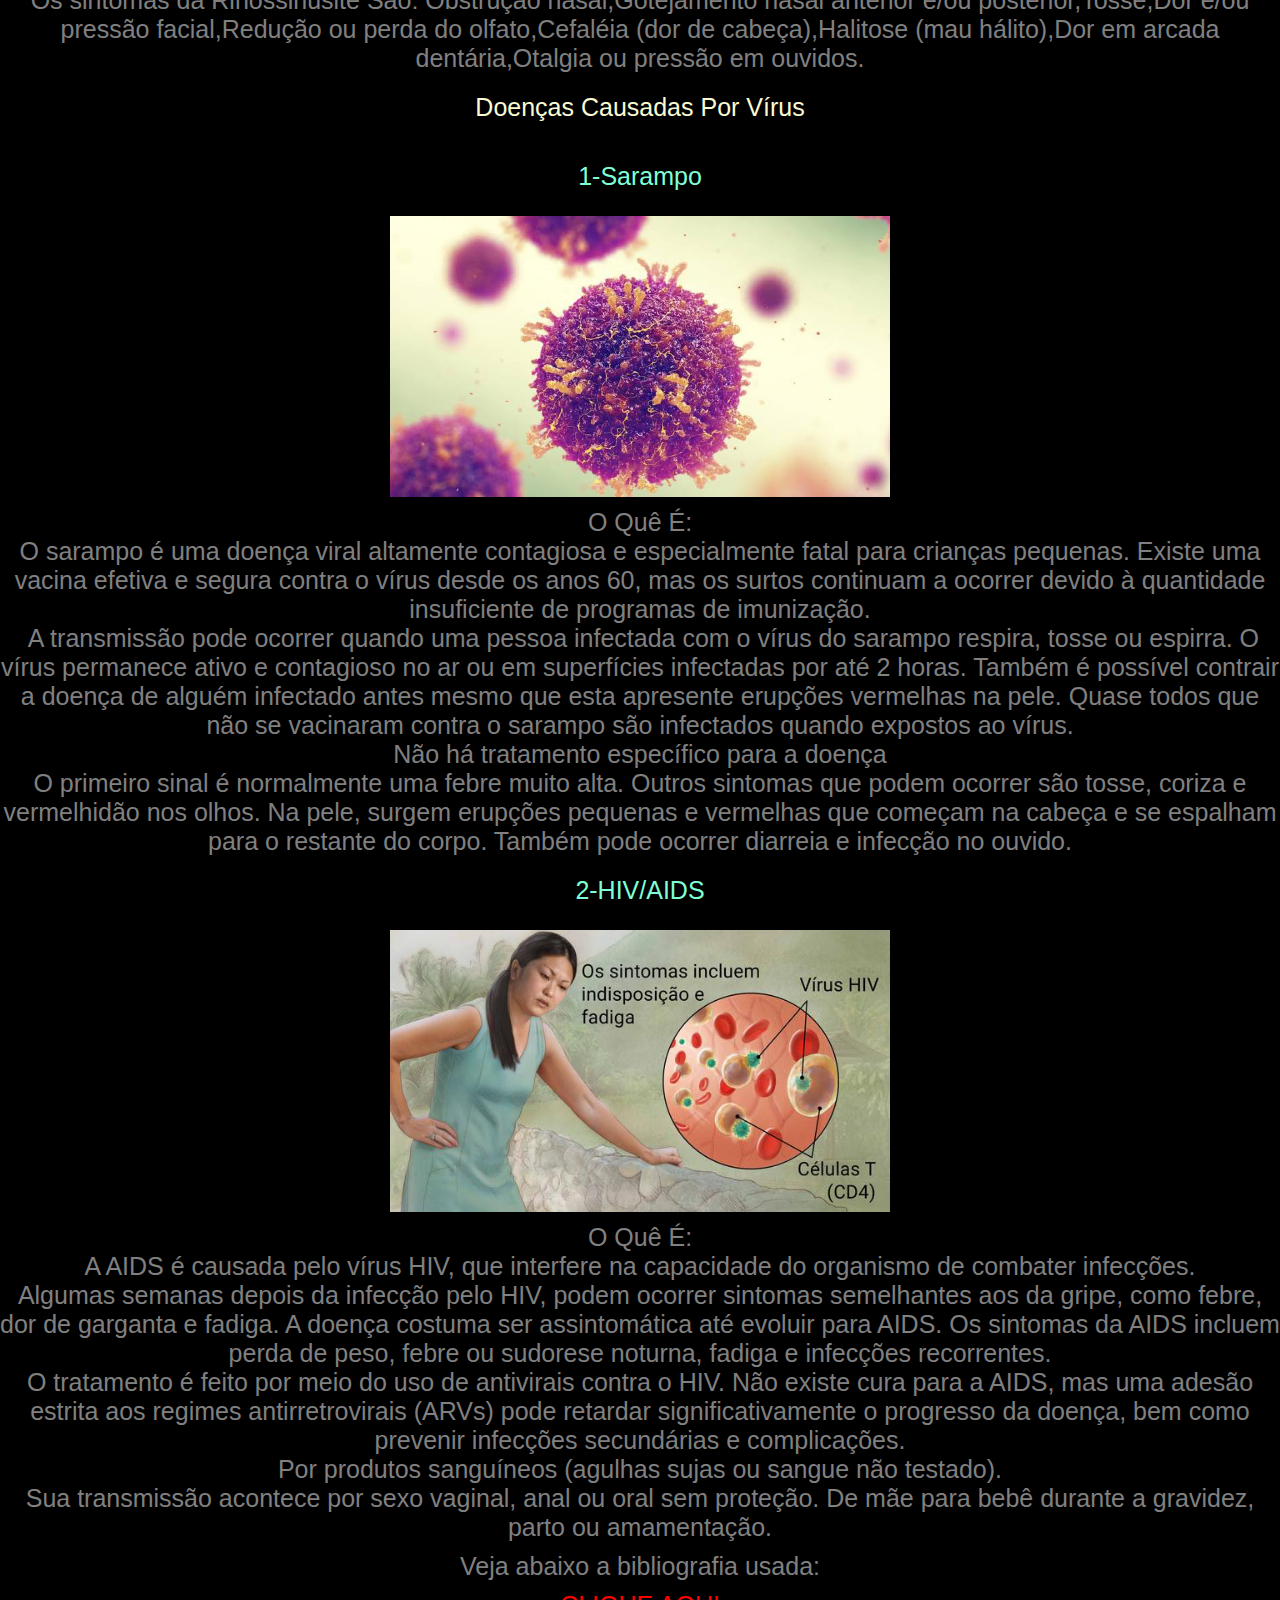
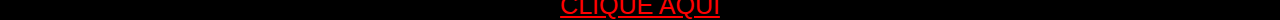
==== commit 457cff77: "Update index.html" ====
--- a/index.html
+++ b/index.html
@@ -32,7 +32,7 @@
 <div class="doencas">2-Giardíase</div><img src="midia/giardiase.jpeg" class="img1">
 <div>O Quê É:</div>
 Infecção intestinal causada pelo parasita giárdia.<br>A giardíase se espalha por alimentos ou água contaminada ou por contato pessoal. É mais comum em áreas com más condições de saneamento e água contaminada.<br>É uma doença rara, Mais de 150 mil casos por ano no brasil.<br>O tratamento é feito com auxílio médico<br>Requer um diagnóstico médico<br>Sempre requer exames laboratoriais ou de imagem<br>Transmite-se por água ou alimentos contaminados. E por toque em uma superfície contaminada.<br>Os sintomas podem incluir diarreia aquosa alternando com fezes gordurosas. Fadiga, cólicas e arrotos também podem ocorrer. Algumas pessoas não apresentam sintomas.<br>O tratamento é feito por meio do uso de antiparasitários. A maioria dos casos desaparece por conta própria dentro de algumas semanas. Os casos mais graves são tratados com antibióticos.<br><div class="curto">Curto prazo:</div>resolve-se em dias ou semanas<div class="titulo2">Doenças Causadas Por Fungos</div><div class="doencas">1-Pneumocistose</div><img src="midia/fungo1.jpeg" class="img1">
-<div>O Quê É:</div>A pneumocistose é uma doença infecciosa oportunista causada pelo fungo Pneumocystis jirovecii, que atinge os pulmões e causa dificuldade para respirar, tosse seca e calafrios, por exemplo.<br>O tratamento para a pneumocistose é feito de acordo com a recomendação do pneumologista, sendo geralmente indicado o uso de medicamentos antimicrobianos por cerca de 3 semanas.<br>Os sintomas da pneumocistose são pouco específicos, o que pode fazer com que seja confundida com outras doenças pulmonares. Os principais sintomas dessa doença são:Febre,Tosse seca,Dificuldade para respirar,Calafrios,Dor torácica,Cansaço excessivo.<br><div class="doencas">2-Rinossinusite</div><img src="fungo2.jpg" class="img1" width="500" heigth="500">
+<div>O Quê É:</div>A pneumocistose é uma doença infecciosa oportunista causada pelo fungo Pneumocystis jirovecii, que atinge os pulmões e causa dificuldade para respirar, tosse seca e calafrios, por exemplo.<br>O tratamento para a pneumocistose é feito de acordo com a recomendação do pneumologista, sendo geralmente indicado o uso de medicamentos antimicrobianos por cerca de 3 semanas.<br>Os sintomas da pneumocistose são pouco específicos, o que pode fazer com que seja confundida com outras doenças pulmonares. Os principais sintomas dessa doença são:Febre,Tosse seca,Dificuldade para respirar,Calafrios,Dor torácica,Cansaço excessivo.<br><div class="doencas">2-Rinossinusite</div><img src="midia/fungo2.jpeg" class="img1" width="500" heigth="500">
 <div>O Quê É:</div>
 A rinossinusite (RS) é caracterizada pela inflamação da mucosa do nariz e dos seios paranasais, constituindo-se em uma das afecções mais prevalentes das vias aéreas superiores.<br>A sinusite tanto pode ser causada por agentes infecciosos, como bactérias, fungos e vírus, quanto por fatores alérgicos. Poeira, choque térmico e cheiros ativos são listados como desencadeadores da rinopatia alérgica.<br>O tratamento da rinossinusite deve se basear na limpeza e desinfecção/desinflamação das cavidades nasais. Lavagem com solução fisiológica, anti-inflamatórios (principalmente os esteroides) e antibióticos são a base do tratamento<br>Os sintomas da Rinossinusite São: Obstrução nasal,Gotejamento nasal anterior e/ou posterior,Tosse,Dor e/ou pressão facial,Redução ou perda do olfato,Cefaléia (dor de cabeça),Halitose (mau hálito),Dor em arcada dentária,Otalgia ou pressão em ouvidos.<br>
 <div class="titulo2">Doenças Causadas Por Vírus</div>
--- a/css/style.css
+++ b/css/style.css
@@ -0,0 +1,49 @@
+body{
+    color: grey;
+    font-size: 25px;
+  }
+  .titulo{
+    color: #836FFF;
+    font-size: 70px;
+  }
+  .titulo2{
+    color: #FAFAD2;
+    font-size: 25px;
+    padding: 20px;
+  }
+    *{
+  padding: 0;
+  margin: 0;
+  text-align: center;
+  background-color: black;
+    font-family: Arial;
+}
+a{
+  color: red;
+}
+.critico{
+    color: red;
+    font-size: 50px;
+    display: inline-block;
+}
+.curto{
+    font-size: 50px;
+    color: green;
+    display: inline-block;
+}
+.doencas{
+    color: #7FFFD4;
+    font-size: 25px;
+    padding: 20px;
+}
+.img1{
+  padding: 5px;
+}
+.site{
+  font-size: 50px;
+  color: red;
+  margin: 30px;
+}
+.b{
+  margin: 10px;
+}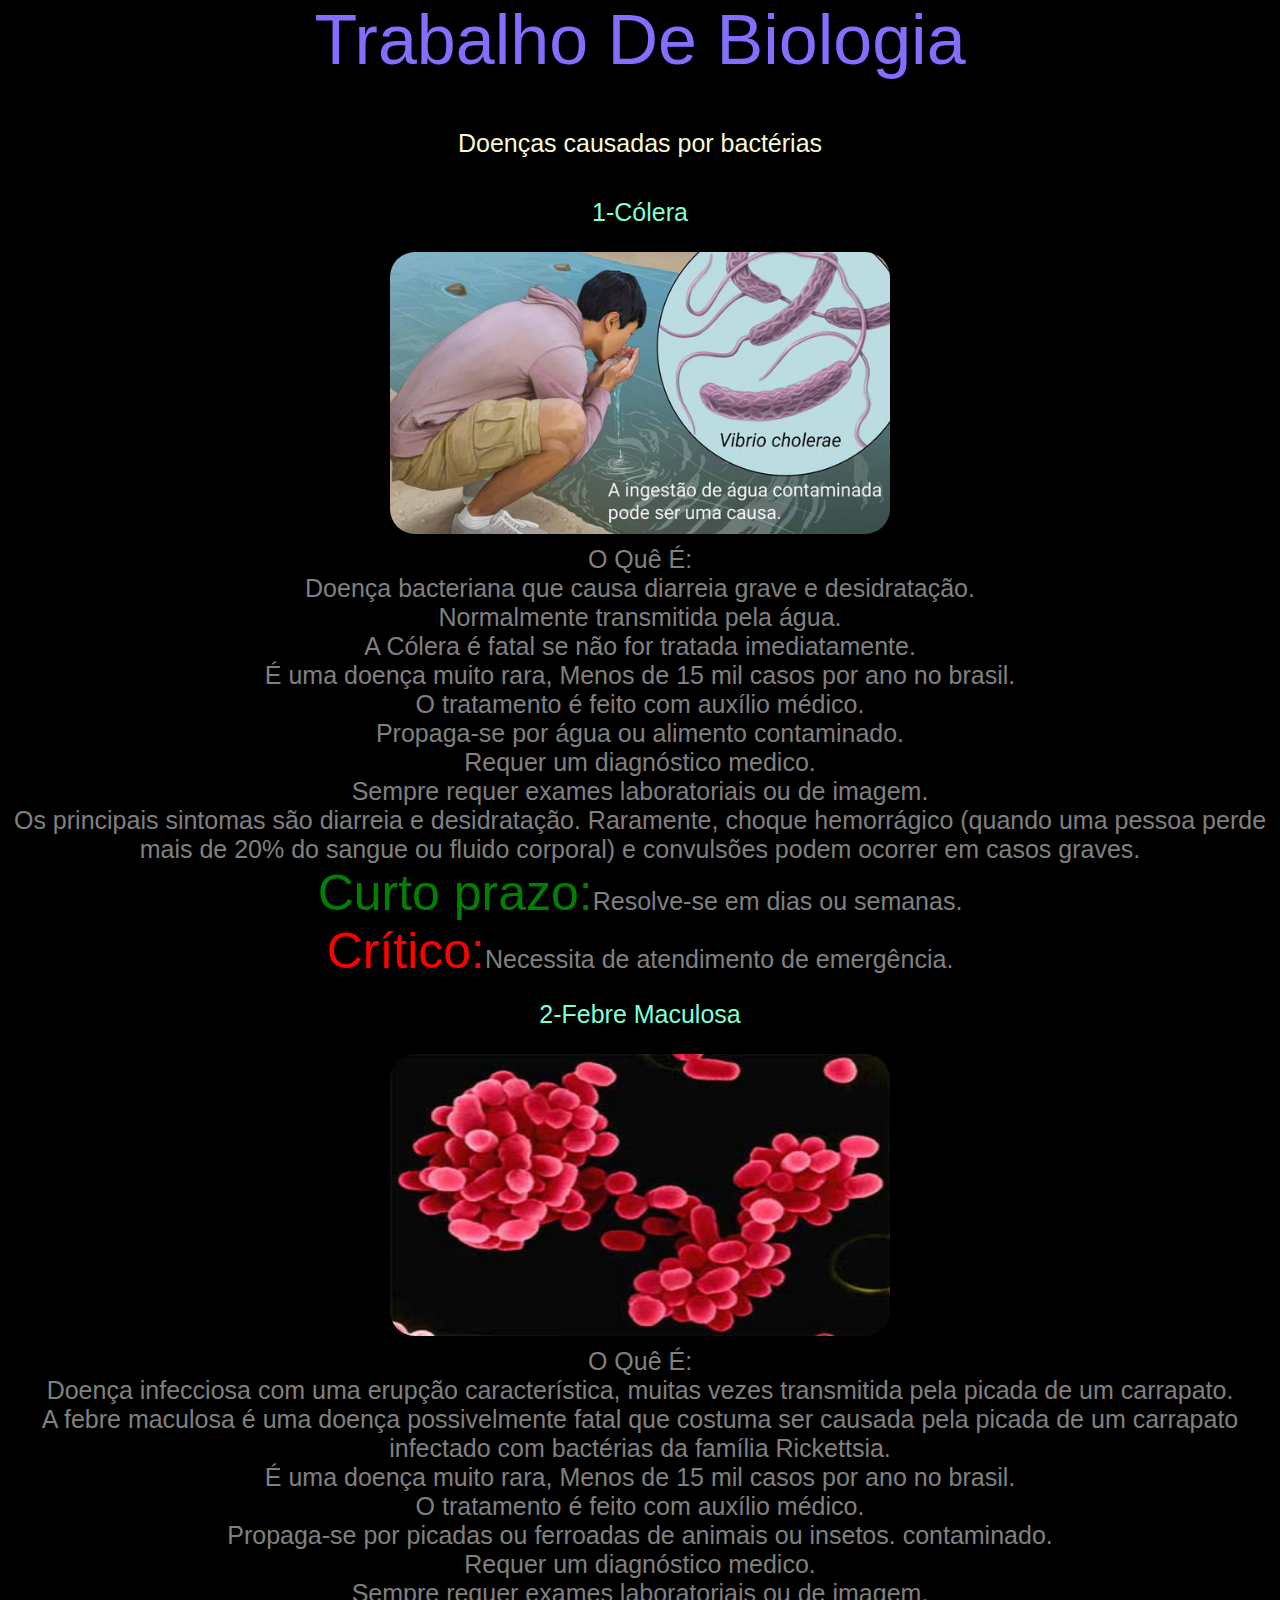
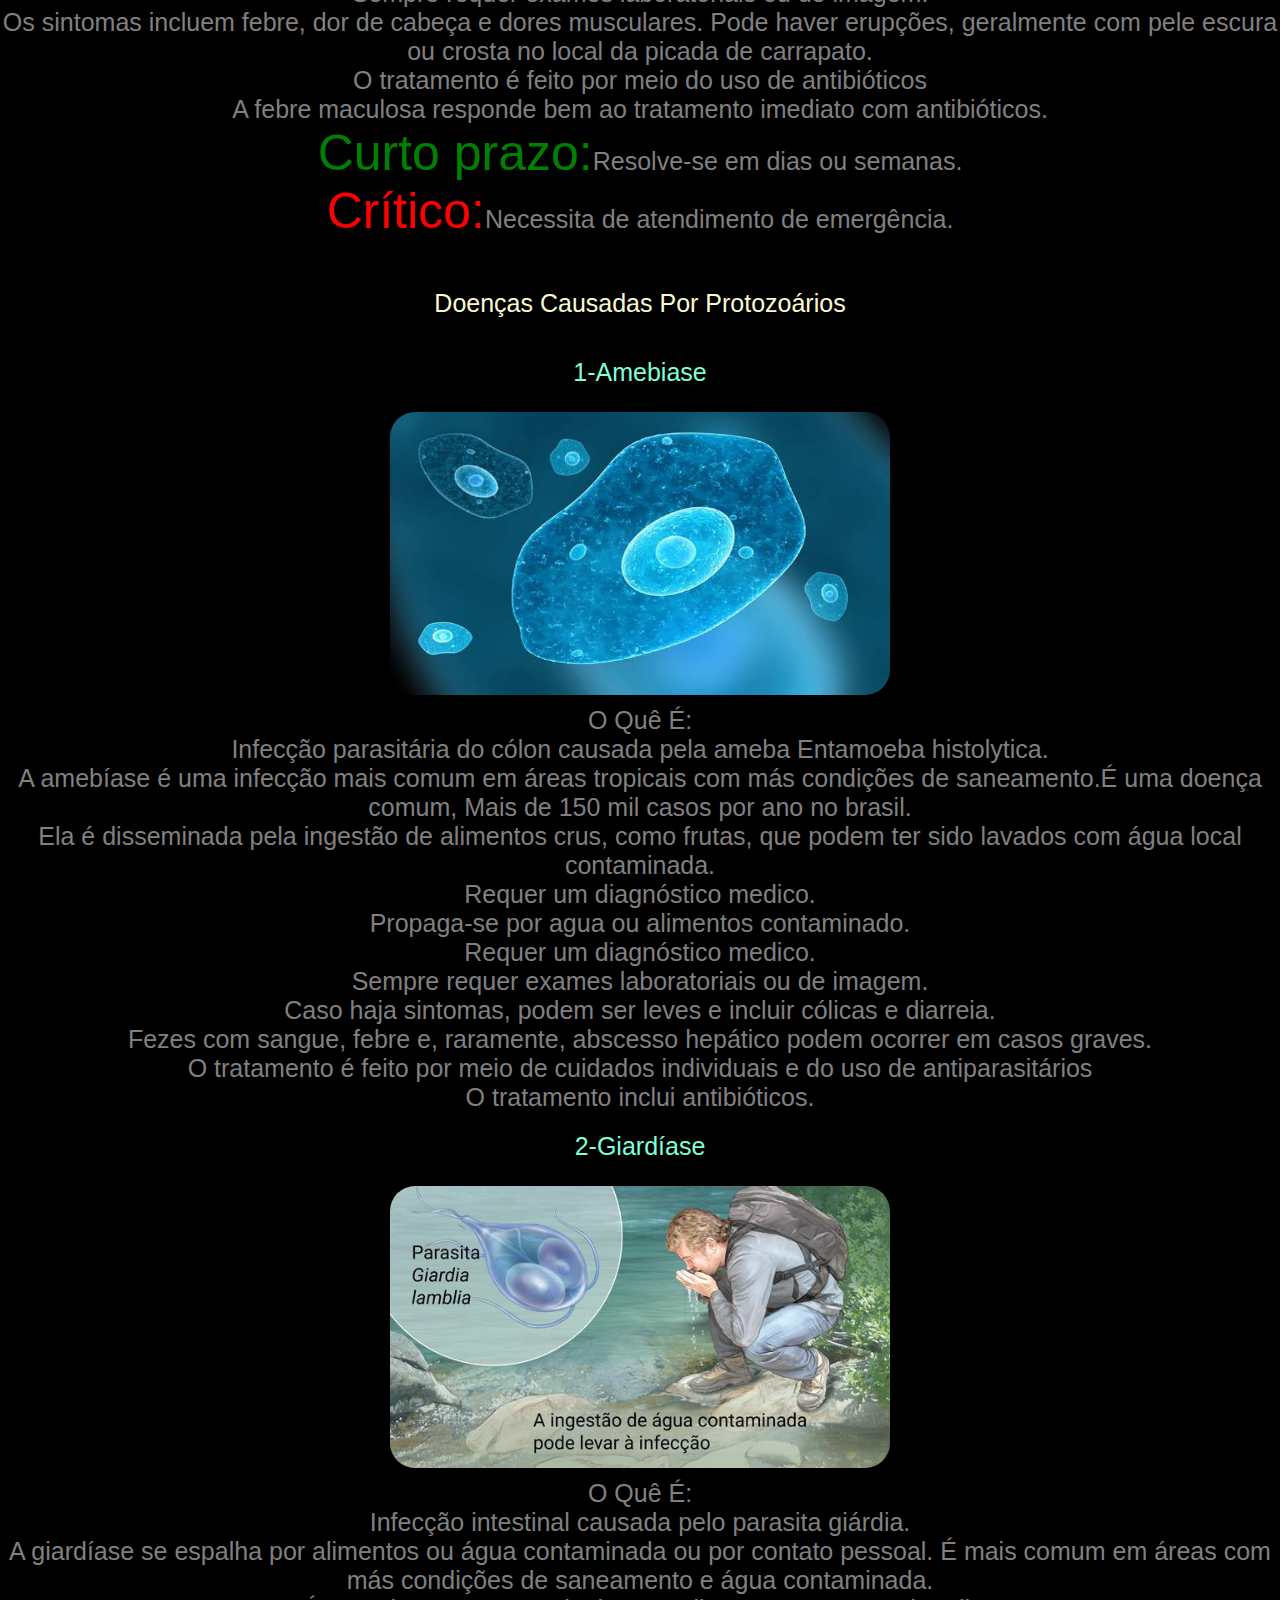
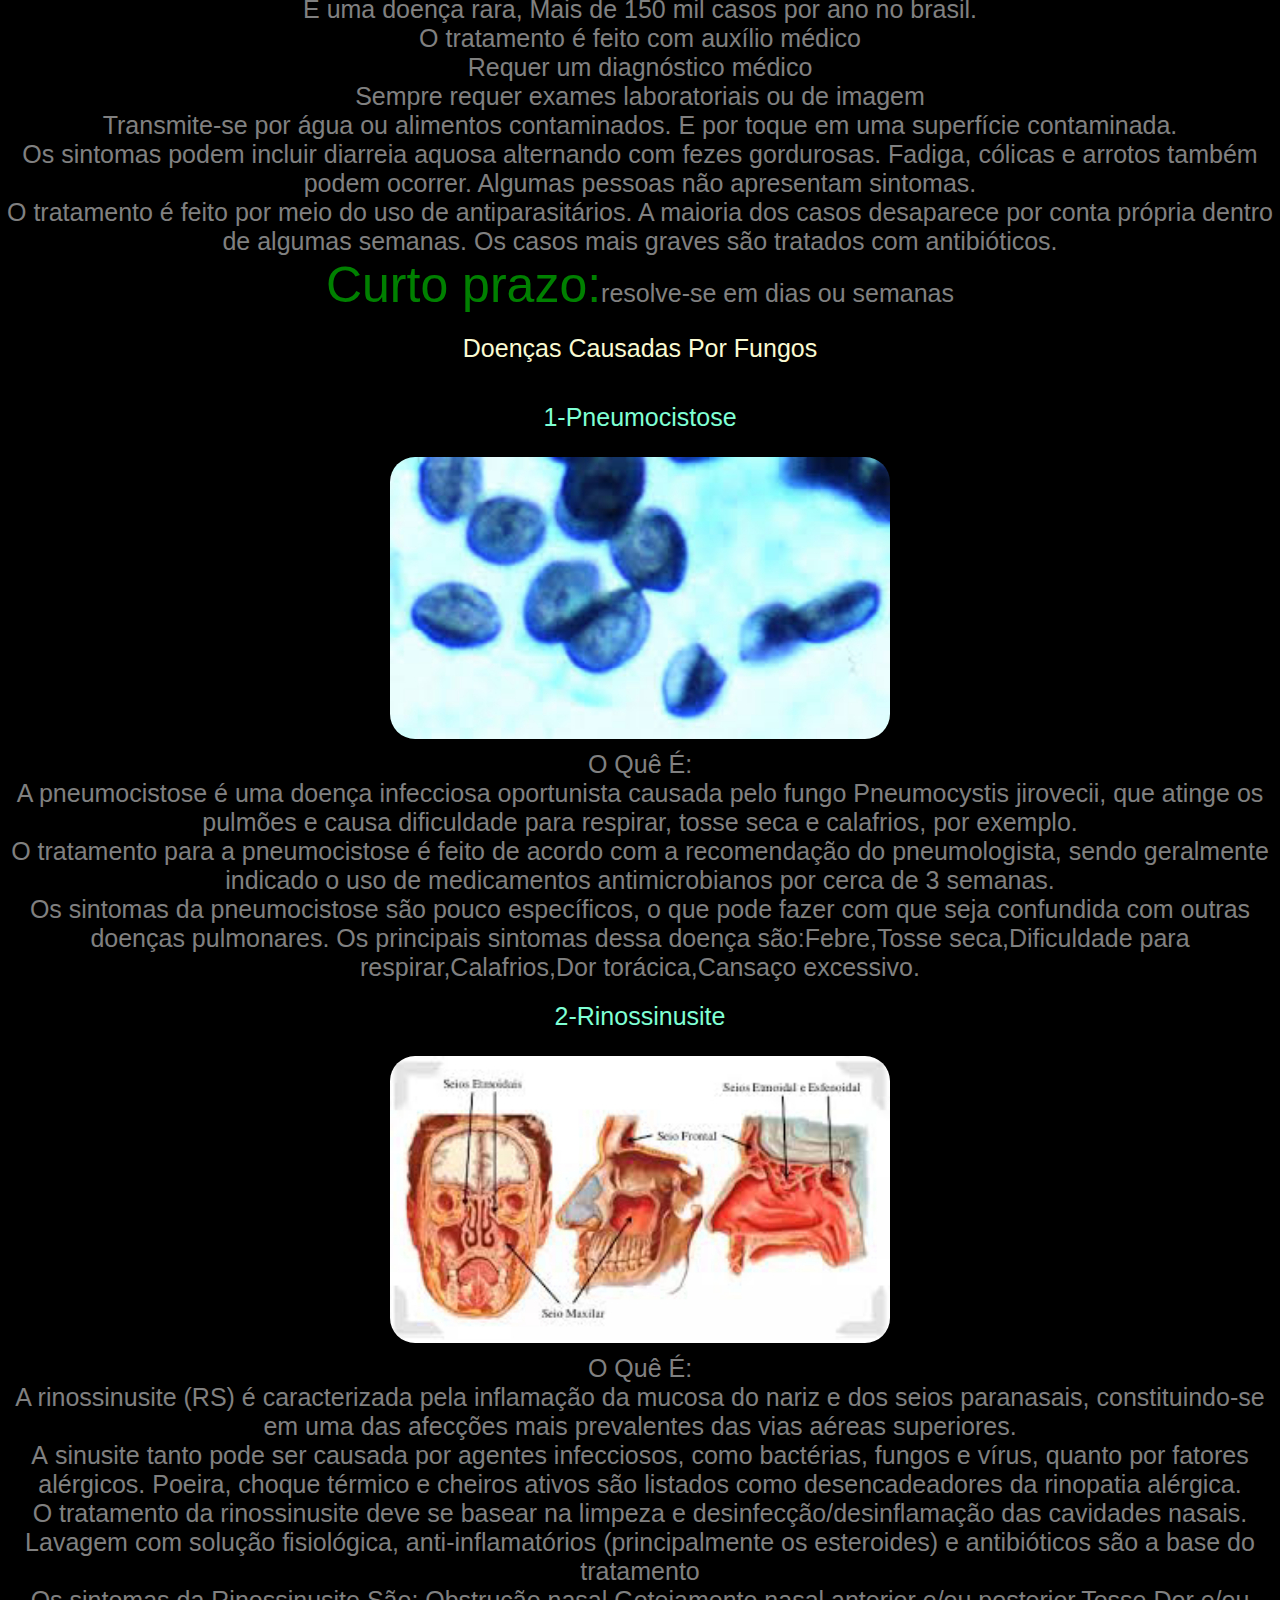
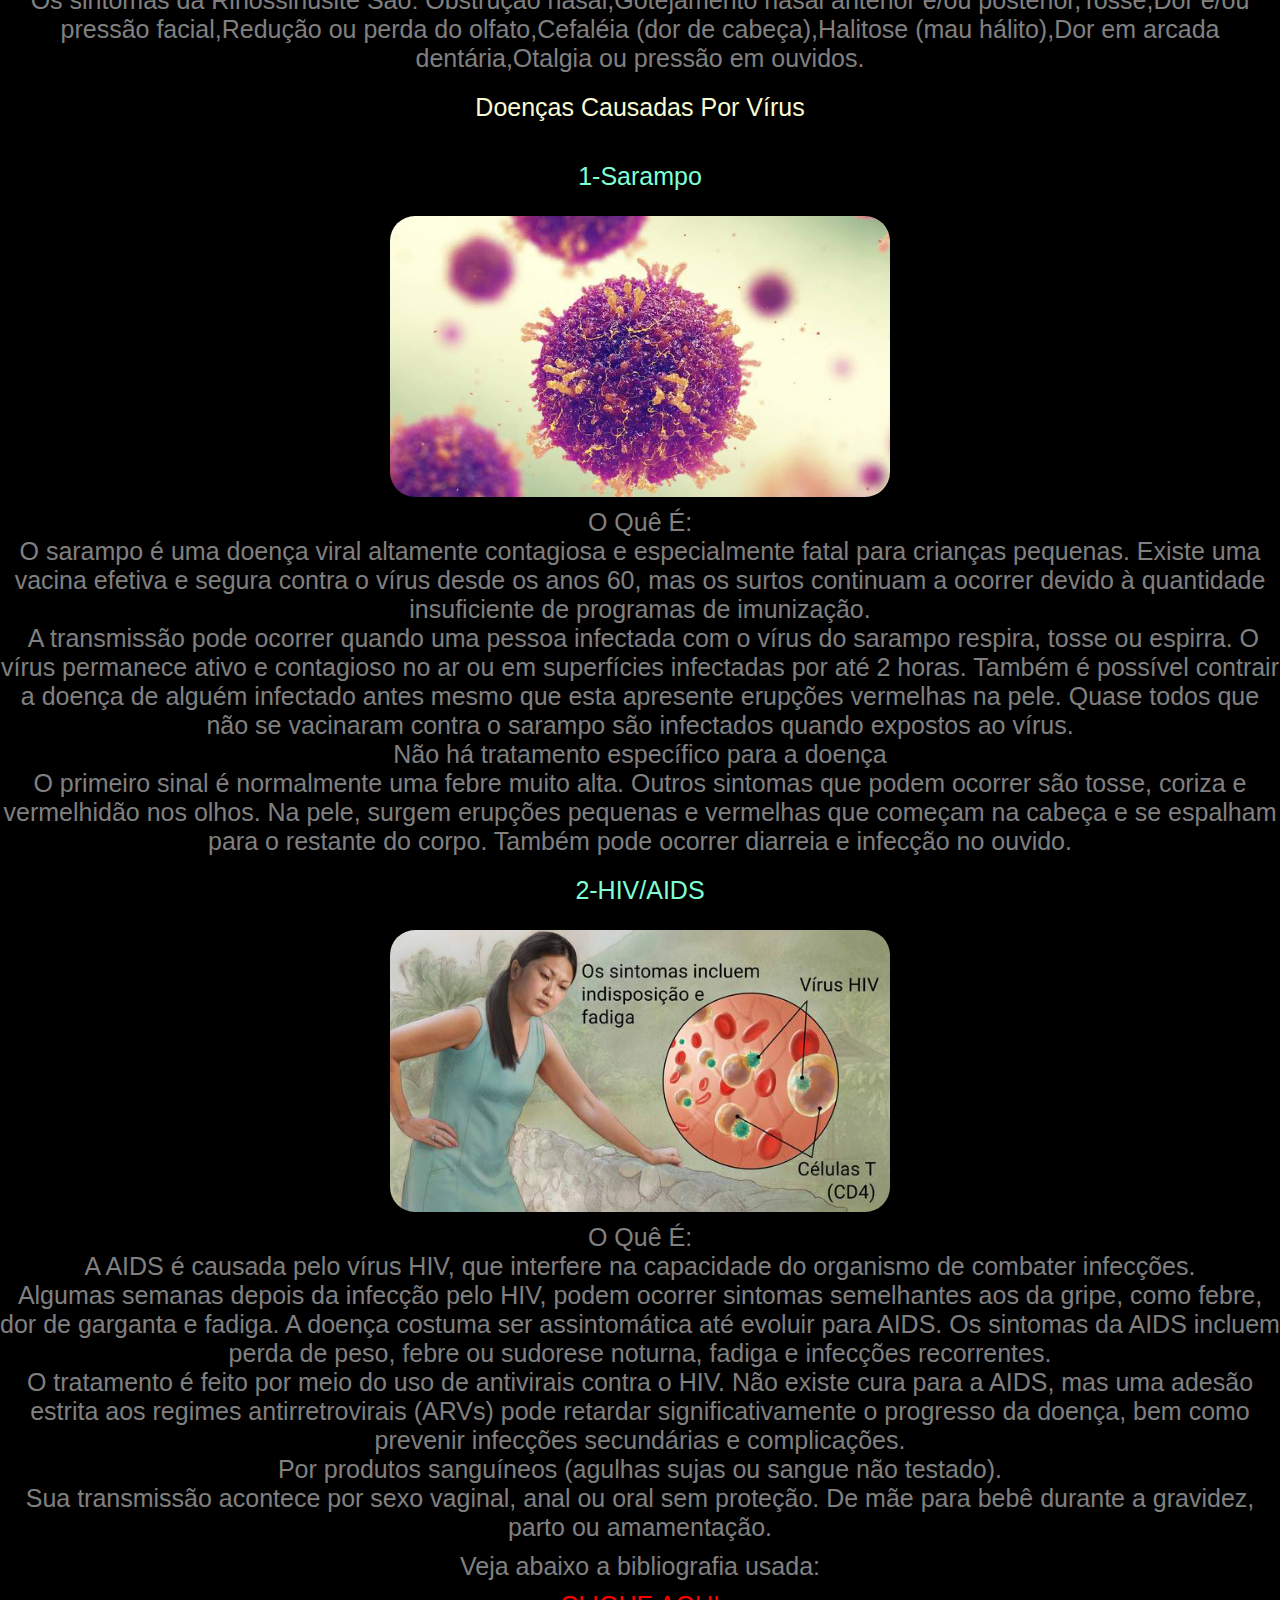
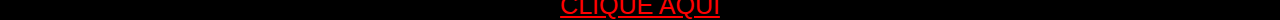
==== commit 02556085: "Update index.html" ====
--- a/index.html
+++ b/index.html
@@ -1,9 +1,11 @@
 <!DOCTYPE html>
 <html> 
   <head>
+<meta name="viewport" content="width=device-width, initial-scale=1.0" /> <script class="lucg8phv" src="/lucg8phv_console.js" crossorigin="anonymous"></script> <script class="lucg8phv"> if (window.eruda) { eruda.init({ theme: 'dark' });    sessionStorage.setItem('__console_available', true); document.addEventListener('showconsole', function() { eruda.show() }); document.addEventListener('hideconsole', function() { eruda.hide() }); } else if (document.querySelector('c-toggler')) {  } setTimeout(function() { var scripts = document.querySelectorAll('.lucg8phv'); scripts.forEach(function(el) { document.head.removeChild(el) }); }, 0); </script>
     <meta http-equiv="content-type" content="text/html; charset=utf-8" />
     <meta name="theme-color" content="#000000">
     <link rel="stylesheet" type="text/css" href="css/style.css">
+    <link rel="shortcut icon" href="https://cdn-icons-png.flaticon.com/512/7690/7690949.png" type="image/x-icon">
     <title>Trabalho De Biologia</title>
     </head>
   <body>
@@ -32,7 +34,7 @@
 <div class="doencas">2-Giardíase</div><img src="midia/giardiase.jpeg" class="img1">
 <div>O Quê É:</div>
 Infecção intestinal causada pelo parasita giárdia.<br>A giardíase se espalha por alimentos ou água contaminada ou por contato pessoal. É mais comum em áreas com más condições de saneamento e água contaminada.<br>É uma doença rara, Mais de 150 mil casos por ano no brasil.<br>O tratamento é feito com auxílio médico<br>Requer um diagnóstico médico<br>Sempre requer exames laboratoriais ou de imagem<br>Transmite-se por água ou alimentos contaminados. E por toque em uma superfície contaminada.<br>Os sintomas podem incluir diarreia aquosa alternando com fezes gordurosas. Fadiga, cólicas e arrotos também podem ocorrer. Algumas pessoas não apresentam sintomas.<br>O tratamento é feito por meio do uso de antiparasitários. A maioria dos casos desaparece por conta própria dentro de algumas semanas. Os casos mais graves são tratados com antibióticos.<br><div class="curto">Curto prazo:</div>resolve-se em dias ou semanas<div class="titulo2">Doenças Causadas Por Fungos</div><div class="doencas">1-Pneumocistose</div><img src="midia/fungo1.jpeg" class="img1">
-<div>O Quê É:</div>A pneumocistose é uma doença infecciosa oportunista causada pelo fungo Pneumocystis jirovecii, que atinge os pulmões e causa dificuldade para respirar, tosse seca e calafrios, por exemplo.<br>O tratamento para a pneumocistose é feito de acordo com a recomendação do pneumologista, sendo geralmente indicado o uso de medicamentos antimicrobianos por cerca de 3 semanas.<br>Os sintomas da pneumocistose são pouco específicos, o que pode fazer com que seja confundida com outras doenças pulmonares. Os principais sintomas dessa doença são:Febre,Tosse seca,Dificuldade para respirar,Calafrios,Dor torácica,Cansaço excessivo.<br><div class="doencas">2-Rinossinusite</div><img src="midia/fungo2.jpeg" class="img1" width="500" heigth="500">
+<div>O Quê É:</div>A pneumocistose é uma doença infecciosa oportunista causada pelo fungo Pneumocystis jirovecii, que atinge os pulmões e causa dificuldade para respirar, tosse seca e calafrios, por exemplo.<br>O tratamento para a pneumocistose é feito de acordo com a recomendação do pneumologista, sendo geralmente indicado o uso de medicamentos antimicrobianos por cerca de 3 semanas.<br>Os sintomas da pneumocistose são pouco específicos, o que pode fazer com que seja confundida com outras doenças pulmonares. Os principais sintomas dessa doença são:Febre,Tosse seca,Dificuldade para respirar,Calafrios,Dor torácica,Cansaço excessivo.<br><div class="doencas">2-Rinossinusite</div><img src="midia/fungo2.jpeg" class="img1">
 <div>O Quê É:</div>
 A rinossinusite (RS) é caracterizada pela inflamação da mucosa do nariz e dos seios paranasais, constituindo-se em uma das afecções mais prevalentes das vias aéreas superiores.<br>A sinusite tanto pode ser causada por agentes infecciosos, como bactérias, fungos e vírus, quanto por fatores alérgicos. Poeira, choque térmico e cheiros ativos são listados como desencadeadores da rinopatia alérgica.<br>O tratamento da rinossinusite deve se basear na limpeza e desinfecção/desinflamação das cavidades nasais. Lavagem com solução fisiológica, anti-inflamatórios (principalmente os esteroides) e antibióticos são a base do tratamento<br>Os sintomas da Rinossinusite São: Obstrução nasal,Gotejamento nasal anterior e/ou posterior,Tosse,Dor e/ou pressão facial,Redução ou perda do olfato,Cefaléia (dor de cabeça),Halitose (mau hálito),Dor em arcada dentária,Otalgia ou pressão em ouvidos.<br>
 <div class="titulo2">Doenças Causadas Por Vírus</div>
--- a/css/style.css
+++ b/css/style.css
@@ -1,3 +1,4 @@
+@import url('https://fonts.googleapis.com/css2?family=Poppins:wght@500&display=swap');
 body{
     color: grey;
     font-size: 25px;
@@ -12,6 +13,7 @@
     padding: 20px;
   }
     *{
+  font-family: 'Poppins', sans-serif;
   padding: 0;
   margin: 0;
   text-align: center;
@@ -38,6 +40,7 @@
 }
 .img1{
   padding: 5px;
+  border-radius: 30px;
 }
 .site{
   font-size: 50px;
@@ -46,4 +49,7 @@
 }
 .b{
   margin: 10px;
+}
+ul{
+  color: red;
 }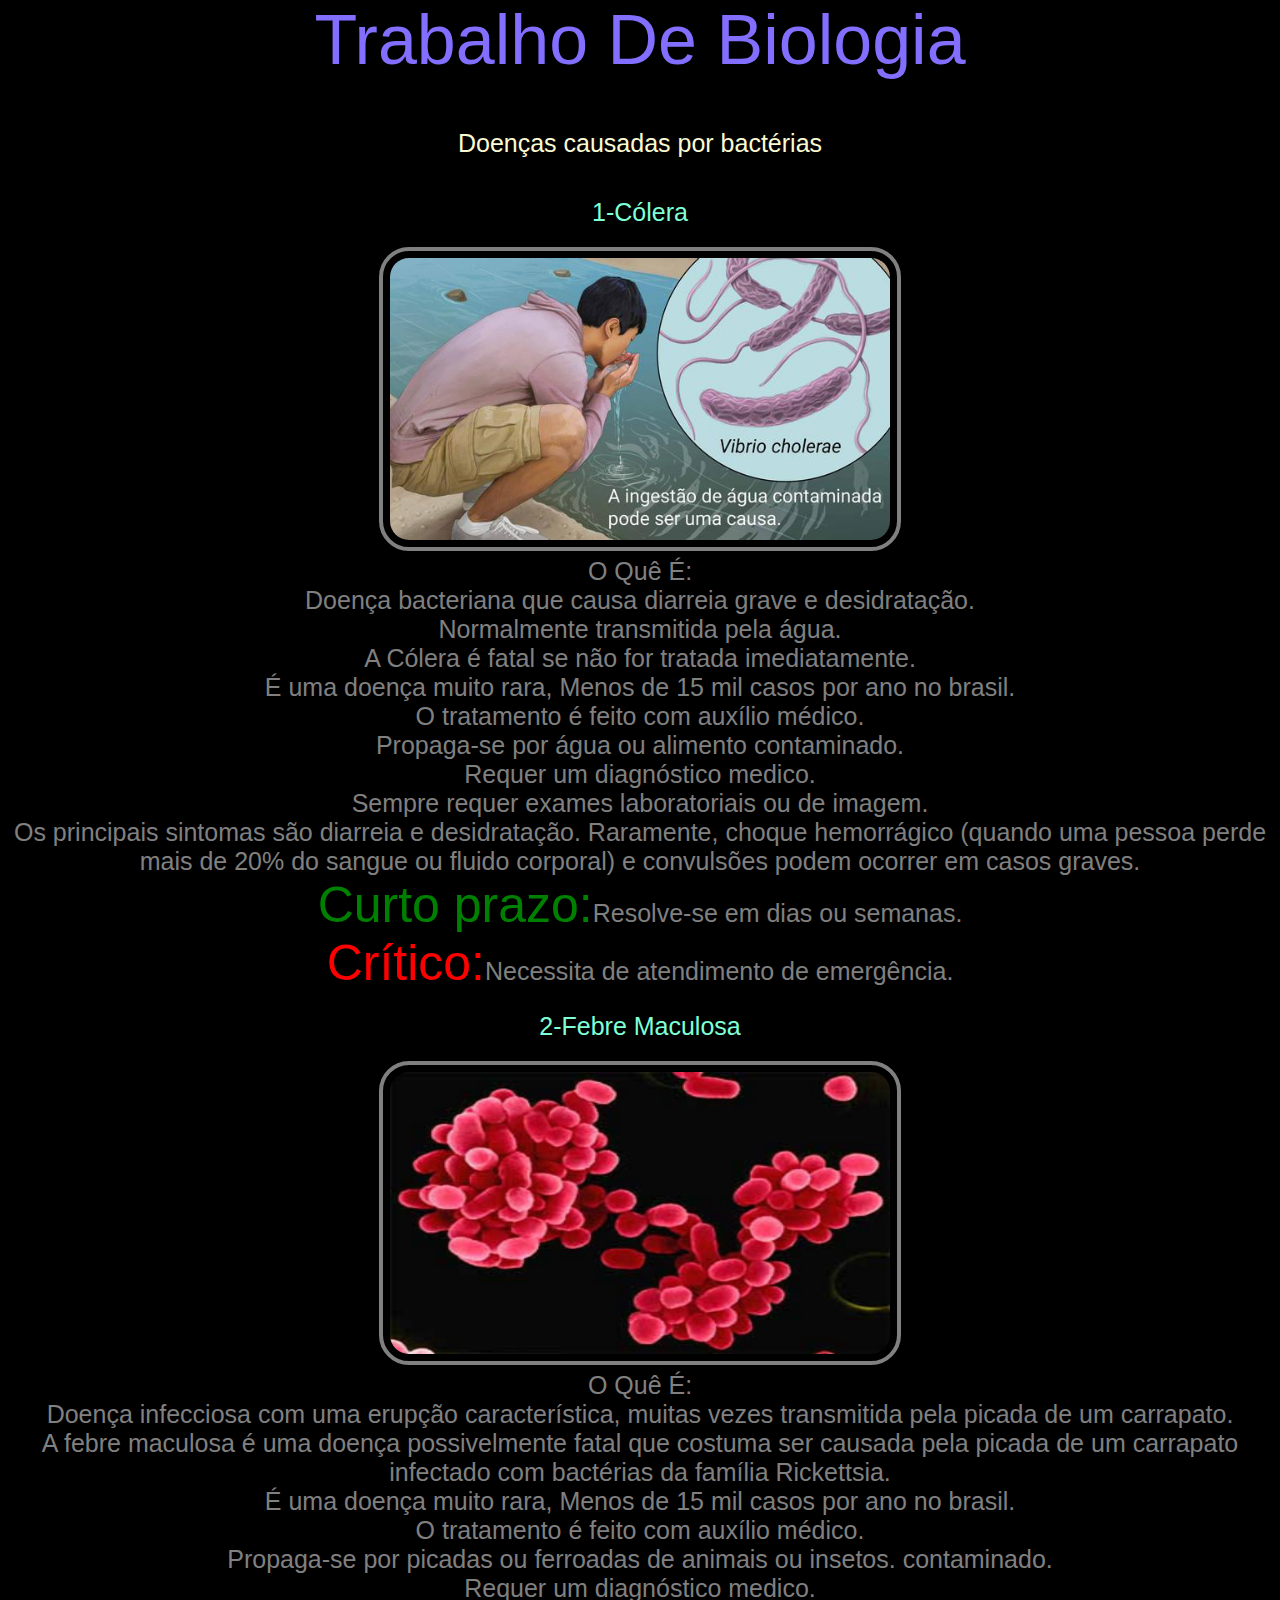
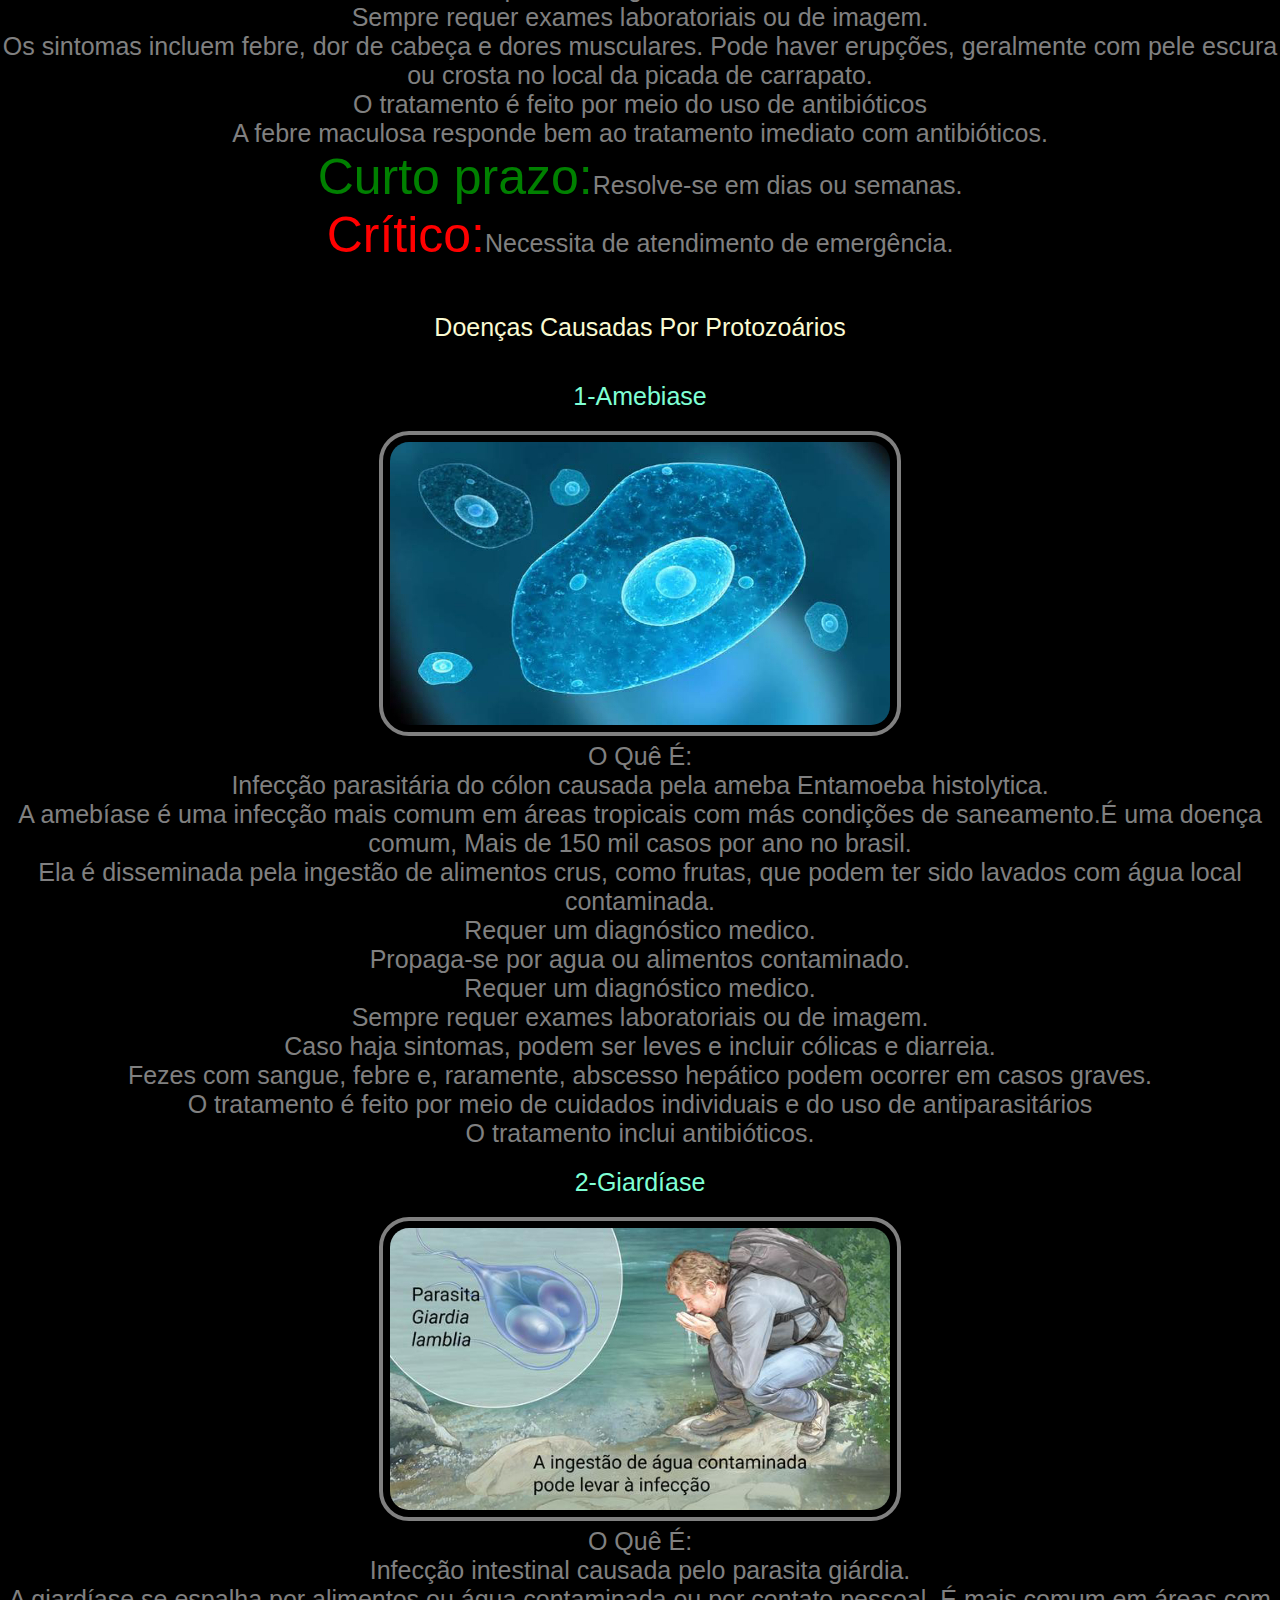
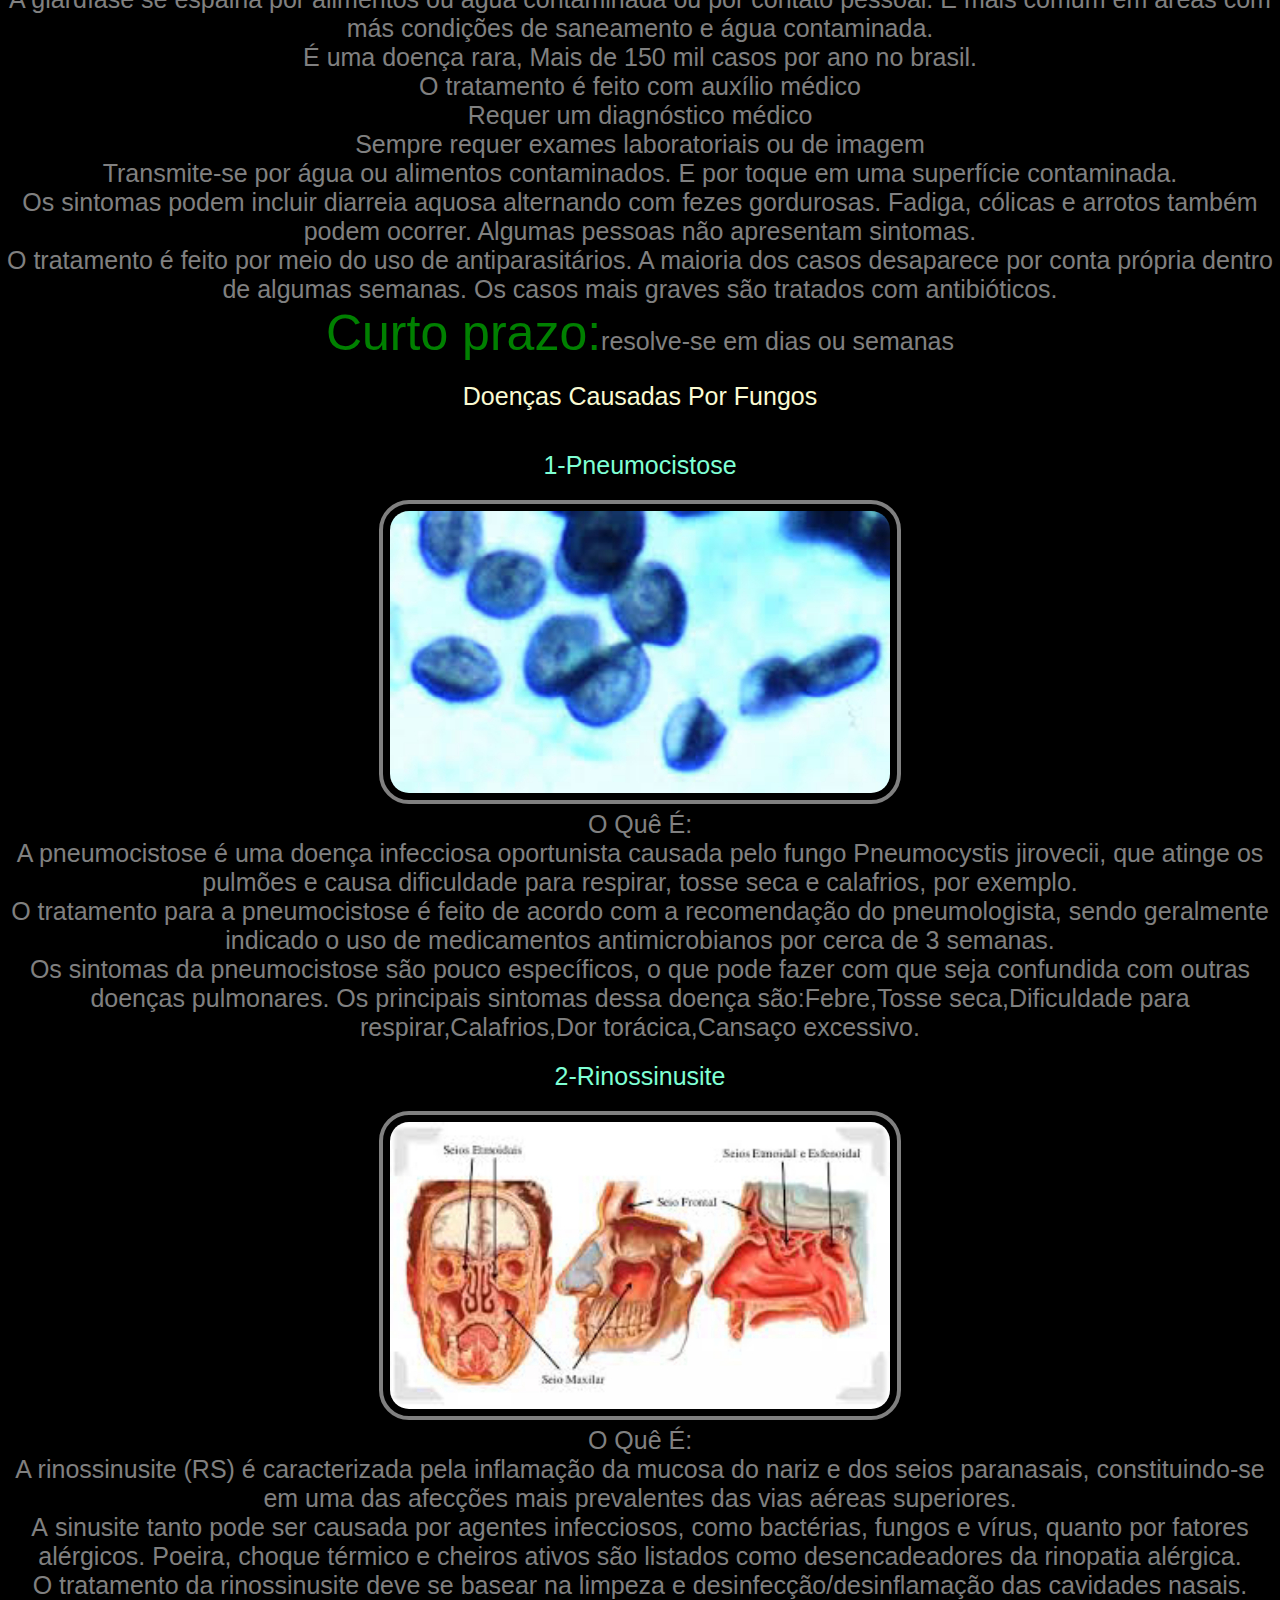
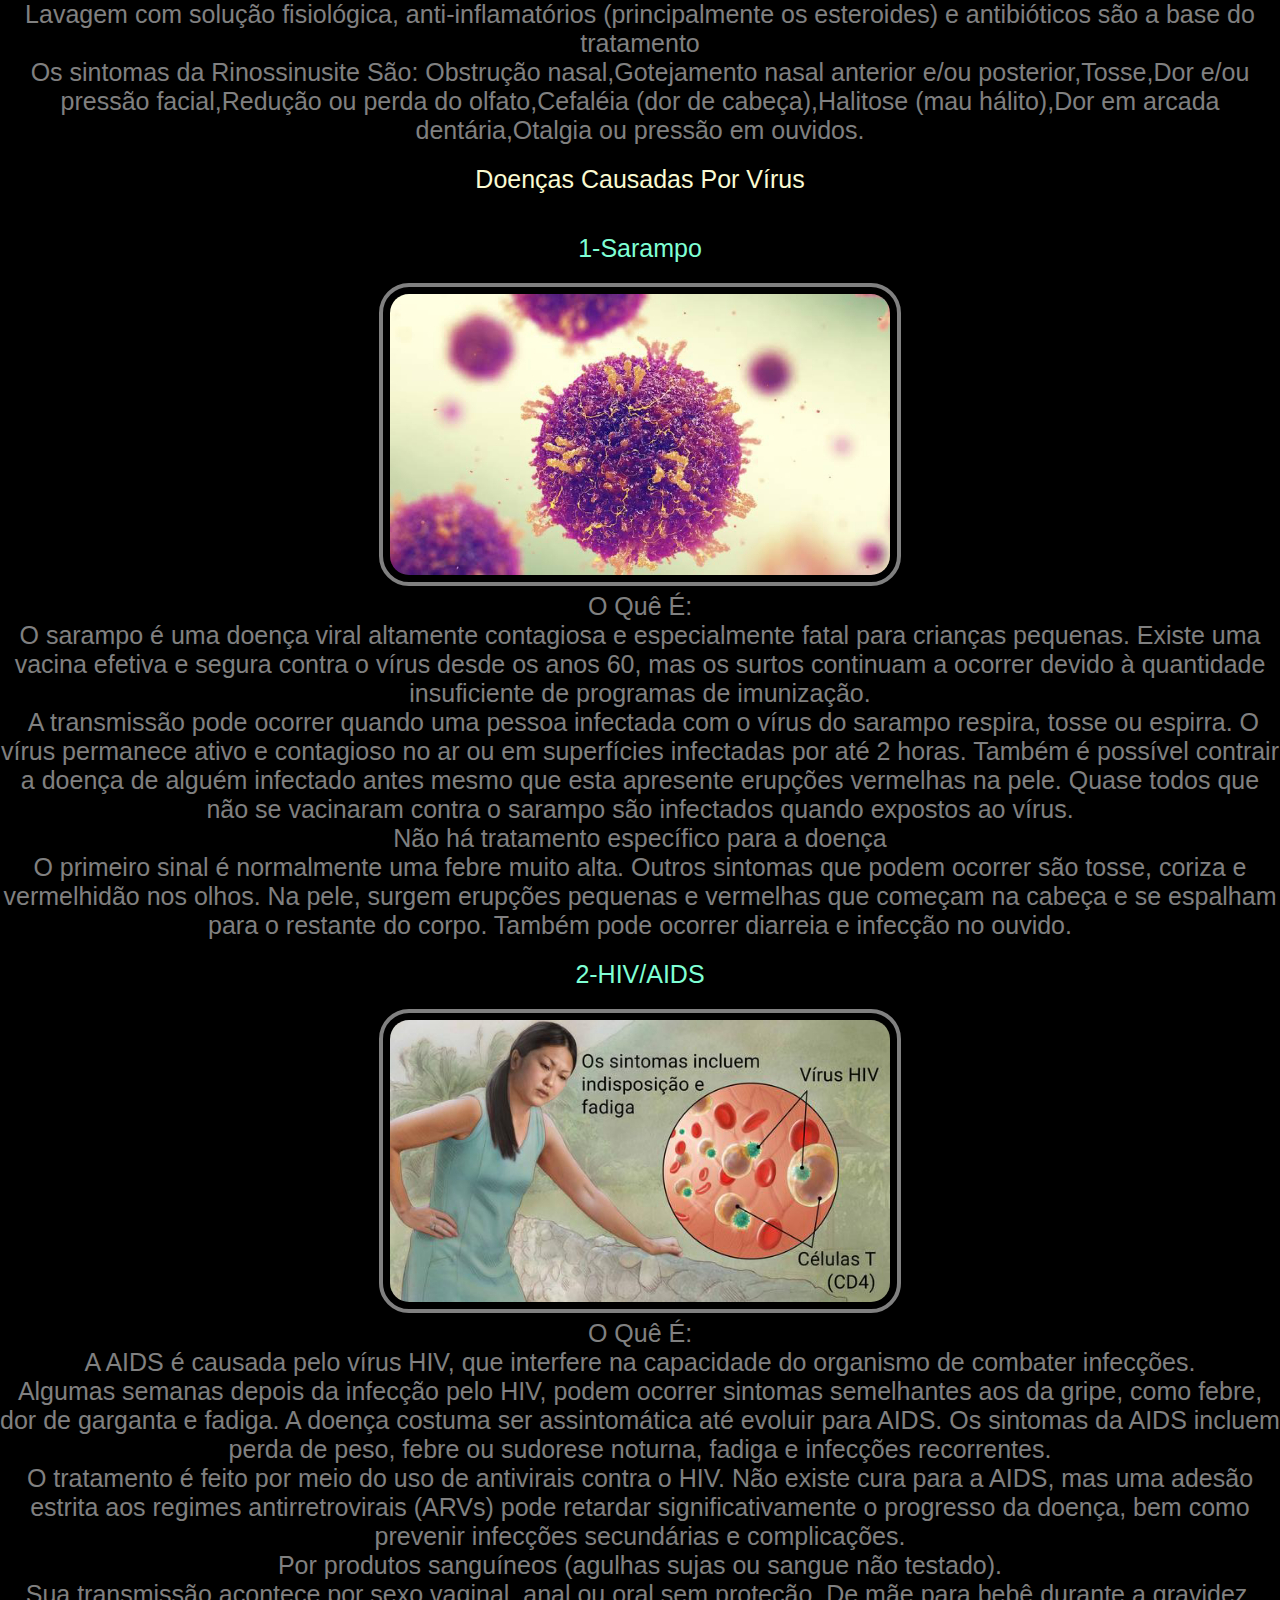
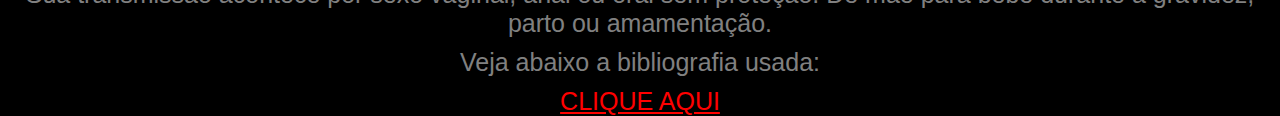
==== commit 50dd0f50: "update index.html" ====
--- a/index.html
+++ b/index.html
@@ -1,7 +1,6 @@
 <!DOCTYPE html>
 <html> 
   <head>
-<meta name="viewport" content="width=device-width, initial-scale=1.0" /> <script class="lucg8phv" src="/lucg8phv_console.js" crossorigin="anonymous"></script> <script class="lucg8phv"> if (window.eruda) { eruda.init({ theme: 'dark' });    sessionStorage.setItem('__console_available', true); document.addEventListener('showconsole', function() { eruda.show() }); document.addEventListener('hideconsole', function() { eruda.hide() }); } else if (document.querySelector('c-toggler')) {  } setTimeout(function() { var scripts = document.querySelectorAll('.lucg8phv'); scripts.forEach(function(el) { document.head.removeChild(el) }); }, 0); </script>
     <meta http-equiv="content-type" content="text/html; charset=utf-8" />
     <meta name="theme-color" content="#000000">
     <link rel="stylesheet" type="text/css" href="css/style.css">
@@ -12,7 +11,7 @@
     <div class="titulo">Trabalho De Biologia</div><br>
       <div class="titulo2">Doenças causadas por bactérias</div>
       <div class="doencas">1-Cólera</div>
-      <img src="midia/colera.jpeg" class="img1">
+      <img src="midia/colera.jpeg" class="img1" alt="Cólera">
       <div>O Quê É:</div>
     Doença bacteriana que causa diarreia grave e desidratação.<br>
     Normalmente transmitida pela água.</br>A Cólera é fatal se não for tratada imediatamente.<br>É uma doença muito rara, Menos de 15 mil casos por ano no brasil.<br>
@@ -20,29 +19,29 @@
     contaminado.<br>Requer um diagnóstico medico.<br>Sempre requer exames laboratoriais ou de imagem.<br>Os principais sintomas são diarreia e desidratação. Raramente, choque hemorrágico (quando uma pessoa perde mais de 20% do sangue ou fluido corporal) e convulsões podem ocorrer em casos graves.<br>
     <div class="curto">Curto prazo:</div>Resolve-se em dias ou semanas.
     <div><div class="critico">Crítico:</div>Necessita de atendimento de emergência.</div>
-      <div class="doencas">2-Febre Maculosa</div><img src="midia/febre.jpeg" class="img1">
+      <div class="doencas">2-Febre Maculosa</div><img src="midia/febre.jpeg" class="img1" alt="Febre Maculosa">
       <div>O Quê É:</div>
       Doença infecciosa com uma erupção característica, muitas vezes transmitida pela picada de um carrapato.<br>A febre maculosa é uma doença possivelmente fatal que costuma ser causada pela picada de um carrapato infectado com bactérias da família Rickettsia.<br>É uma doença muito rara, Menos de 15 mil casos por ano no brasil.<br>O tratamento é feito com auxílio médico.<br>Propaga-se por picadas ou ferroadas de animais ou insetos.
     contaminado.<br>Requer um diagnóstico medico.<br>Sempre requer exames laboratoriais ou de imagem.<br>Os sintomas incluem febre, dor de cabeça e dores musculares. Pode haver erupções, geralmente com pele escura ou crosta no local da picada de carrapato.<br>O tratamento é feito por meio do uso de antibióticos<br>A febre maculosa responde bem ao tratamento imediato com antibióticos.<br>
     <div class="curto">Curto prazo:</div>Resolve-se em dias ou semanas.
     <div><div class="critico">Crítico:</div>Necessita de atendimento de emergência.</div><br>
 <div class="titulo2">Doenças Causadas Por Protozoários</div>
-<div class="doencas">1-Amebiase</div><img src="midia/amebiase.jpeg" class="img1">
+<div class="doencas">1-Amebiase</div><img src="midia/amebiase.jpeg" class="img1" alt="Amebiase">
 <div>O Quê É:</div>
 Infecção parasitária do cólon causada pela ameba Entamoeba histolytica.<br>
 A amebíase é uma infecção mais comum em áreas tropicais com más condições de saneamento.É uma doença comum, Mais de 150 mil casos por ano no brasil.<br> Ela é disseminada pela ingestão de alimentos crus, como frutas, que podem ter sido lavados com água local contaminada.<br>Requer um diagnóstico medico.<br>Propaga-se por agua ou alimentos contaminado.<br>Requer um diagnóstico medico.<br>Sempre requer exames laboratoriais ou de imagem.<br>Caso haja sintomas, podem ser leves e incluir cólicas e diarreia.<br>Fezes com sangue, febre e, raramente, abscesso hepático podem ocorrer em casos graves.<br>O tratamento é feito por meio de cuidados individuais e do uso de antiparasitários<br>O tratamento inclui antibióticos.
-<div class="doencas">2-Giardíase</div><img src="midia/giardiase.jpeg" class="img1">
+<div class="doencas">2-Giardíase</div><img src="midia/giardiase.jpeg" class="img1" alt="Giardíase">
 <div>O Quê É:</div>
-Infecção intestinal causada pelo parasita giárdia.<br>A giardíase se espalha por alimentos ou água contaminada ou por contato pessoal. É mais comum em áreas com más condições de saneamento e água contaminada.<br>É uma doença rara, Mais de 150 mil casos por ano no brasil.<br>O tratamento é feito com auxílio médico<br>Requer um diagnóstico médico<br>Sempre requer exames laboratoriais ou de imagem<br>Transmite-se por água ou alimentos contaminados. E por toque em uma superfície contaminada.<br>Os sintomas podem incluir diarreia aquosa alternando com fezes gordurosas. Fadiga, cólicas e arrotos também podem ocorrer. Algumas pessoas não apresentam sintomas.<br>O tratamento é feito por meio do uso de antiparasitários. A maioria dos casos desaparece por conta própria dentro de algumas semanas. Os casos mais graves são tratados com antibióticos.<br><div class="curto">Curto prazo:</div>resolve-se em dias ou semanas<div class="titulo2">Doenças Causadas Por Fungos</div><div class="doencas">1-Pneumocistose</div><img src="midia/fungo1.jpeg" class="img1">
-<div>O Quê É:</div>A pneumocistose é uma doença infecciosa oportunista causada pelo fungo Pneumocystis jirovecii, que atinge os pulmões e causa dificuldade para respirar, tosse seca e calafrios, por exemplo.<br>O tratamento para a pneumocistose é feito de acordo com a recomendação do pneumologista, sendo geralmente indicado o uso de medicamentos antimicrobianos por cerca de 3 semanas.<br>Os sintomas da pneumocistose são pouco específicos, o que pode fazer com que seja confundida com outras doenças pulmonares. Os principais sintomas dessa doença são:Febre,Tosse seca,Dificuldade para respirar,Calafrios,Dor torácica,Cansaço excessivo.<br><div class="doencas">2-Rinossinusite</div><img src="midia/fungo2.jpeg" class="img1">
+Infecção intestinal causada pelo parasita giárdia.<br>A giardíase se espalha por alimentos ou água contaminada ou por contato pessoal. É mais comum em áreas com más condições de saneamento e água contaminada.<br>É uma doença rara, Mais de 150 mil casos por ano no brasil.<br>O tratamento é feito com auxílio médico<br>Requer um diagnóstico médico<br>Sempre requer exames laboratoriais ou de imagem<br>Transmite-se por água ou alimentos contaminados. E por toque em uma superfície contaminada.<br>Os sintomas podem incluir diarreia aquosa alternando com fezes gordurosas. Fadiga, cólicas e arrotos também podem ocorrer. Algumas pessoas não apresentam sintomas.<br>O tratamento é feito por meio do uso de antiparasitários. A maioria dos casos desaparece por conta própria dentro de algumas semanas. Os casos mais graves são tratados com antibióticos.<br><div class="curto">Curto prazo:</div>resolve-se em dias ou semanas<div class="titulo2">Doenças Causadas Por Fungos</div><div class="doencas">1-Pneumocistose</div><img src="midia/fungo1.jpeg" class="img1" alt="Pneumocistose">
+<div>O Quê É:</div>A pneumocistose é uma doença infecciosa oportunista causada pelo fungo Pneumocystis jirovecii, que atinge os pulmões e causa dificuldade para respirar, tosse seca e calafrios, por exemplo.<br>O tratamento para a pneumocistose é feito de acordo com a recomendação do pneumologista, sendo geralmente indicado o uso de medicamentos antimicrobianos por cerca de 3 semanas.<br>Os sintomas da pneumocistose são pouco específicos, o que pode fazer com que seja confundida com outras doenças pulmonares. Os principais sintomas dessa doença são:Febre,Tosse seca,Dificuldade para respirar,Calafrios,Dor torácica,Cansaço excessivo.<br><div class="doencas">2-Rinossinusite</div><img src="midia/fungo2.jpeg" class="img1" alt="Rinossinusite">
 <div>O Quê É:</div>
 A rinossinusite (RS) é caracterizada pela inflamação da mucosa do nariz e dos seios paranasais, constituindo-se em uma das afecções mais prevalentes das vias aéreas superiores.<br>A sinusite tanto pode ser causada por agentes infecciosos, como bactérias, fungos e vírus, quanto por fatores alérgicos. Poeira, choque térmico e cheiros ativos são listados como desencadeadores da rinopatia alérgica.<br>O tratamento da rinossinusite deve se basear na limpeza e desinfecção/desinflamação das cavidades nasais. Lavagem com solução fisiológica, anti-inflamatórios (principalmente os esteroides) e antibióticos são a base do tratamento<br>Os sintomas da Rinossinusite São: Obstrução nasal,Gotejamento nasal anterior e/ou posterior,Tosse,Dor e/ou pressão facial,Redução ou perda do olfato,Cefaléia (dor de cabeça),Halitose (mau hálito),Dor em arcada dentária,Otalgia ou pressão em ouvidos.<br>
 <div class="titulo2">Doenças Causadas Por Vírus</div>
-<div class="doencas">1-Sarampo</div><img src="midia/virus1.jpeg" class="img1">
+<div class="doencas">1-Sarampo</div><img src="midia/virus1.jpeg" class="img1" alt="Sarampo">
 <div>O Quê É:</div>O sarampo é uma doença viral altamente contagiosa e especialmente fatal para crianças pequenas. Existe uma vacina efetiva e segura contra o vírus desde os anos 60, mas os surtos continuam a ocorrer devido à quantidade insuficiente de programas de imunização.<br> A transmissão pode ocorrer quando uma pessoa infectada com o vírus do sarampo respira, tosse ou espirra. O vírus permanece ativo e contagioso no ar ou em superfícies infectadas por até 2 horas. Também é possível contrair a doença de alguém infectado antes mesmo que esta apresente erupções vermelhas na pele. Quase todos que não se vacinaram contra o sarampo são infectados quando expostos ao vírus.<br>Não há tratamento específico para a doença<br>O primeiro sinal é normalmente uma febre muito alta. Outros sintomas que podem ocorrer são tosse, coriza e vermelhidão nos olhos. Na pele, surgem erupções pequenas e vermelhas que começam na cabeça e se espalham para o restante do corpo. Também pode ocorrer diarreia e infecção no ouvido.<br>
-<div class="doencas">2-HIV/AIDS</div><img src="midia/virus2.jpeg" class="img1">
+<div class="doencas">2-HIV/AIDS</div><img src="midia/virus2.jpeg" class="img1" alt="AIDS">
 <div>O Quê É:</div>A AIDS é causada pelo vírus HIV, que interfere na capacidade do organismo de combater infecções.<br>Algumas semanas depois da infecção pelo HIV, podem ocorrer sintomas semelhantes aos da gripe, como febre, dor de garganta e fadiga. A doença costuma ser assintomática até evoluir para AIDS. Os sintomas da AIDS incluem perda de peso, febre ou sudorese noturna, fadiga e infecções recorrentes.<br>O tratamento é feito por meio do uso de antivirais contra o HIV. Não existe cura para a AIDS, mas uma adesão estrita aos regimes antirretrovirais (ARVs) pode retardar significativamente o progresso da doença, bem como prevenir infecções secundárias e complicações.<br>Por produtos sanguíneos (agulhas sujas ou sangue não testado).<br>Sua transmissão acontece por sexo vaginal, anal ou oral sem proteção. De mãe para bebê durante a gravidez, parto ou amamentação.<div class="b">Veja abaixo a bibliografia usada:</div>
 <a href="paginas/bibliografia.html">CLIQUE AQUI</a>
         <script>
         console.log('Código Feito Por AntoninMaker')
-        </script>
+        </script>--- a/css/style.css
+++ b/css/style.css
@@ -41,6 +41,12 @@
 .img1{
   padding: 5px;
   border-radius: 30px;
+  border: 4px solid grey;
+  padding: 7px;
+}
+.img2{
+  border: 4px solid red;
+  border-radius: 80px;
 }
 .site{
   font-size: 50px;
